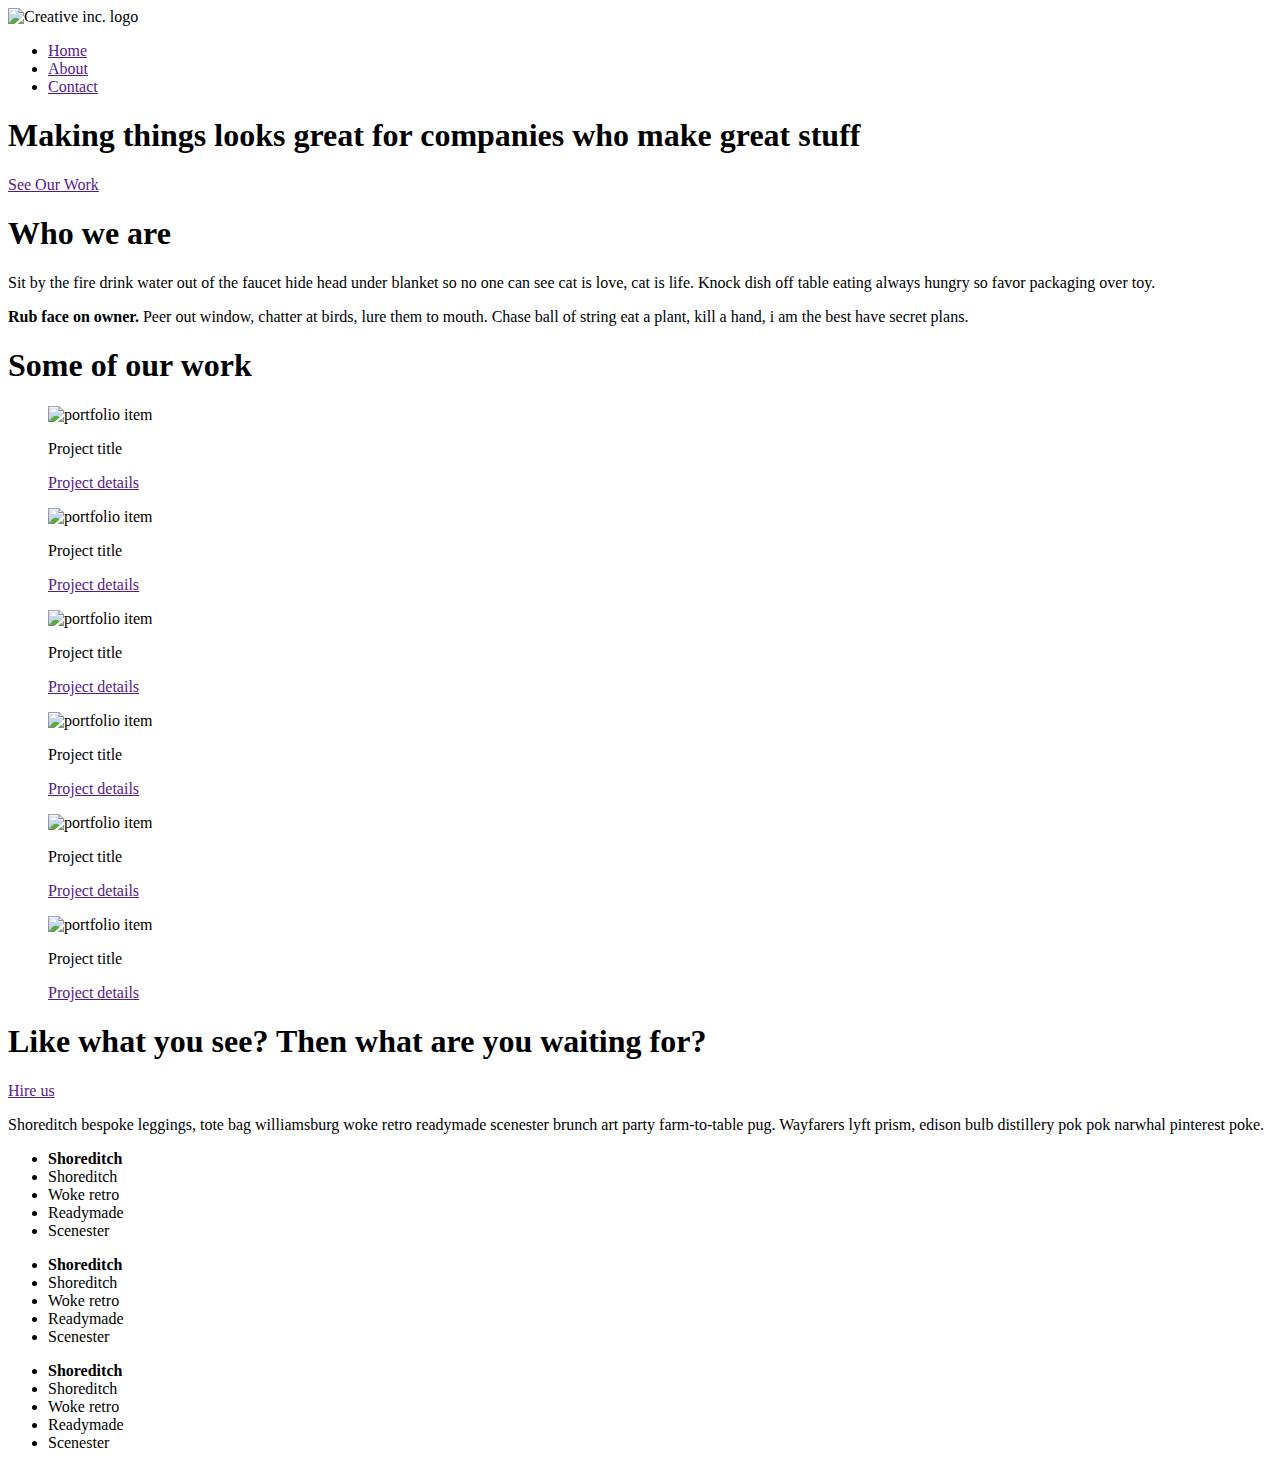
==== index.html @ 0e501d7c "master" ====
<!doctype html>
<html>
<head>
<meta charset="UTF-8">
<meta name="viewport" content="width=device-width, initial-scale=1">
<title>KarpatyWeekend.</title>
<link href="css/styles.css" rel="stylesheet" type="text/css">
</head>

<body>

<header>
	<img src="img/logo.png" alt="Creative inc. logo" class="logo">
	<nav>
		<ul>
			<li><a href="">Home</a></li>
			<li><a href="">About</a></li>
			<li><a href="">Contact</a></li>
		</ul>
	</nav>
</header>

<section class="home-hero parallax--bg">
	<div class="container">
		<h1 class="title parallax--box">Making things looks great <span>for companies who make great stuff</span>
		</h1>
		<a href="" class="button button-accent">See Our Work</a>
	</div>
</section>

<div class="container">
	<section class="home-about">

		<div class="home-about-textbox parallax--box">
			<h1>Who we are</h1>
			<p>Sit by the fire drink water out of the faucet hide head under blanket so no one can see cat is love, cat is life. Knock dish off table eating always hungry so favor packaging over toy. </p>
			<p><strong>Rub face on owner.</strong> Peer out window, chatter at birds, lure them to mouth. Chase ball of string eat a plant, kill a hand, i am the best have secret plans.</p>
		</div>

	</section>
</div>


<section class="portfolio">
	<h1>Some of our work</h1>

	<!-- portfolio item 01 -->
	<figure class="port-item">
		<img src="img/portfolio-01.jpg" alt="portfolio item">
		<figcaption class="port-desc">
			<p>Project title</p>
			<a href="" class="button button-accent button-small">Project details</a>
		</figcaption>
	</figure>

	<!-- portfolio item 02 -->
	<figure class="port-item">
		<img src="img/portfolio-02.jpg" alt="portfolio item">
		<figcaption class="port-desc">
			<p>Project title</p>
			<a href="" class="button button-accent button-small">Project details</a>
		</figcaption>
	</figure>

	<!-- portfolio item 03 -->
	<figure class="port-item">
		<img src="img/portfolio-03.jpg" alt="portfolio item">
		<figcaption class="port-desc">
			<p>Project title</p>
			<a href="" class="button button-accent button-small">Project details</a>
		</figcaption>
	</figure>

	<!-- portfolio item 04 -->
	<figure class="port-item">
		<img src="img/portfolio-04.jpg" alt="portfolio item">
		<figcaption class="port-desc">
			<p>Project title</p>
			<a href="" class="button button-accent button-small">Project details</a>
		</figcaption>
	</figure>

	<!-- portfolio item 05 -->
	<figure class="port-item">
		<img src="img/portfolio-05.jpg" alt="portfolio item">
		<figcaption class="port-desc">
			<p>Project title</p>
			<a href="" class="button button-accent button-small">Project details</a>
		</figcaption>
	</figure>

	<!-- portfolio item 06 -->
	<figure class="port-item">
		<img src="img/portfolio-06.jpg" alt="portfolio item">
		<figcaption class="port-desc">
			<p>Project title</p>
			<a href="" class="button button-accent button-small">Project details</a>
		</figcaption>
	</figure>

</section>

<section class="cta">
	<div class="container">
		<h1 class="title title-cta">Like what you see?
			 <span>Then what are you waiting for?</span>
		</h1>
		<a href="" class="button button-dark">Hire us</a>
	</div>
</section>

<footer>
	<div class="container">
		<div class="col-3">
			<p>Shoreditch bespoke leggings, tote bag williamsburg woke retro readymade scenester brunch art party farm-to-table pug. Wayfarers lyft prism, edison bulb distillery pok pok narwhal pinterest poke.</p>
		</div>

		<div class="col-1">
			<ul class="unstyled-list">
				<li><strong>Shoreditch</strong></li>
				<li>Shoreditch</li>
				<li>Woke retro </li>
				<li>Readymade </li>
				<li>Scenester </li>
			</ul>
		</div>

		<div class="col-1">
			<ul class="unstyled-list">
				<li><strong>Shoreditch</strong></li>
				<li>Shoreditch</li>
				<li>Woke retro </li>
				<li>Readymade </li>
				<li>Scenester </li>
			</ul>
		</div>

		<div class="col-1">
			<ul class="unstyled-list">
				<li><strong>Shoreditch</strong></li>
				<li>Shoreditch</li>
				<li>Woke retro </li>
				<li>Readymade </li>
				<li>Scenester </li>
			</ul>
		</div>
	</div>
</footer>


<script
  src="https://code.jquery.com/jquery-2.2.4.min.js"
  integrity="sha256-BbhdlvQf/xTY9gja0Dq3HiwQF8LaCRTXxZKRutelT44="
  crossorigin="anonymous"></script>

		<script src="js/parallax.js"></script>
</body>
</html>
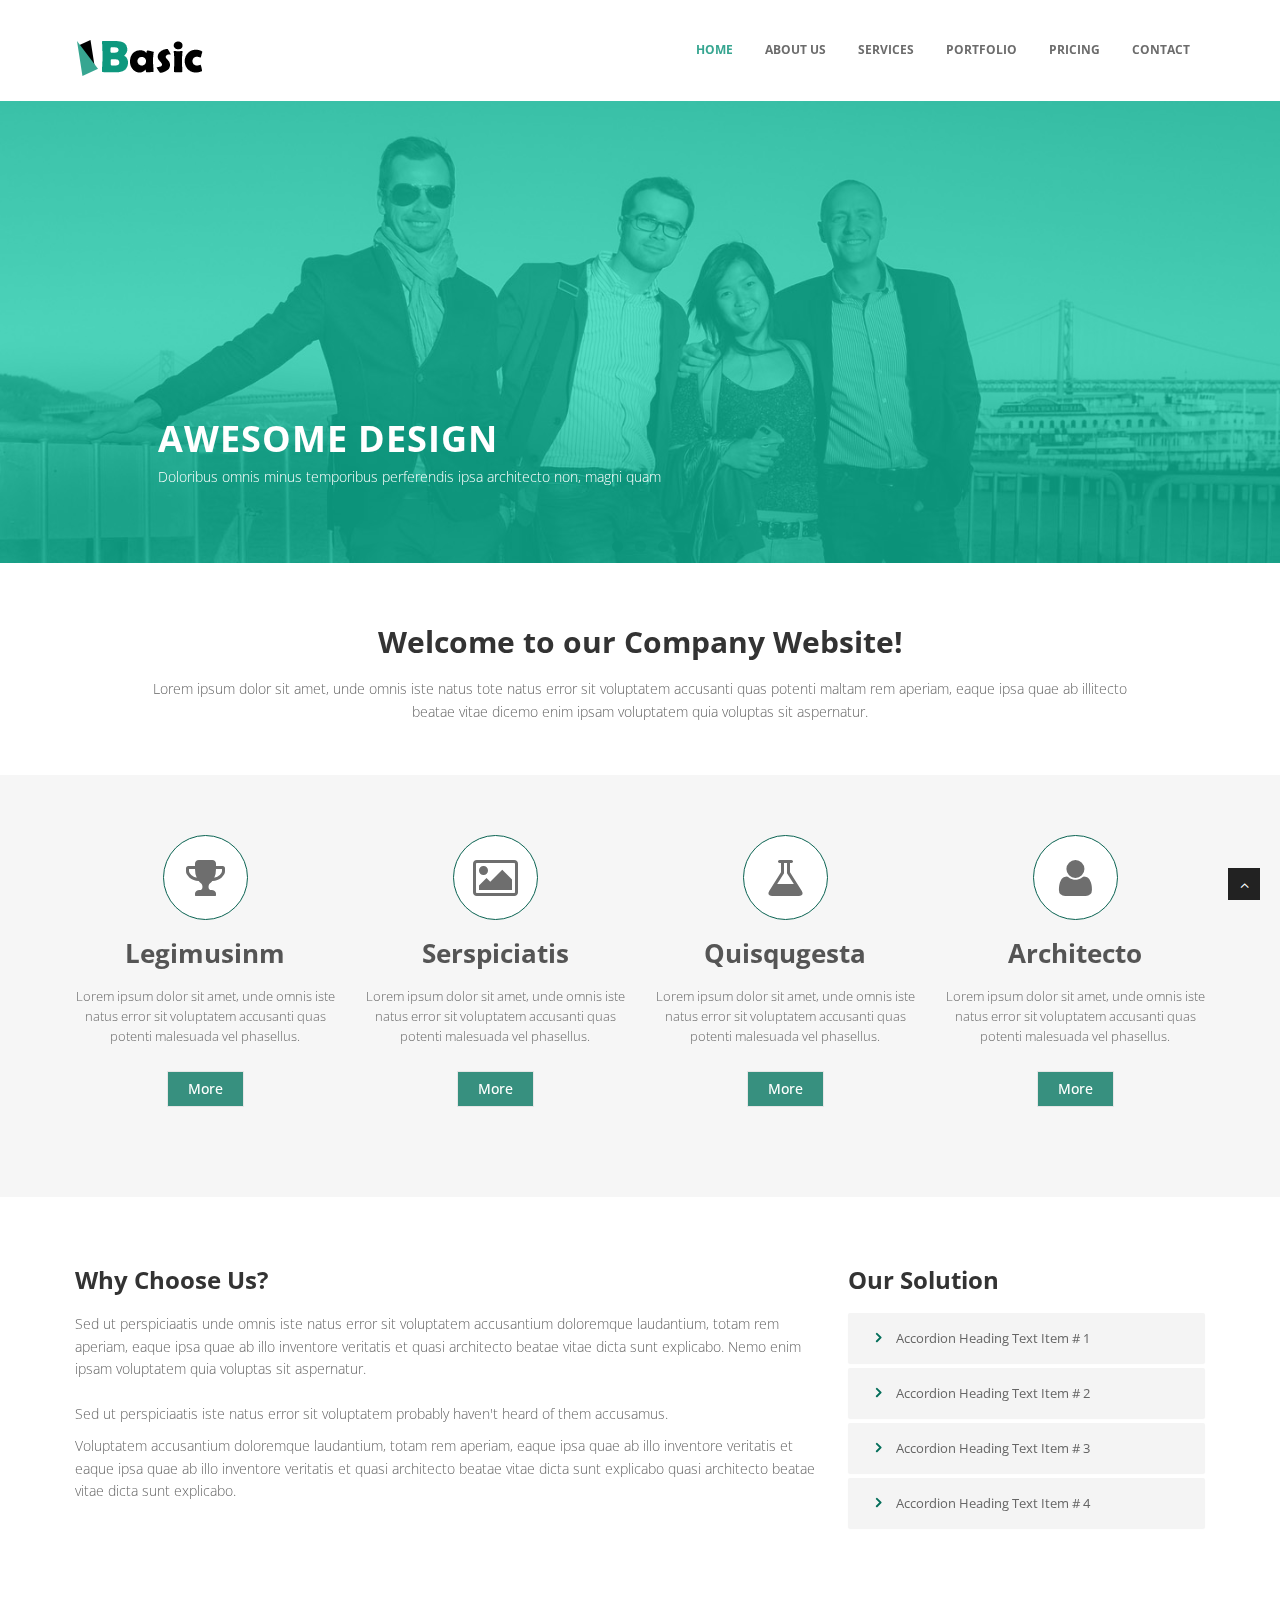
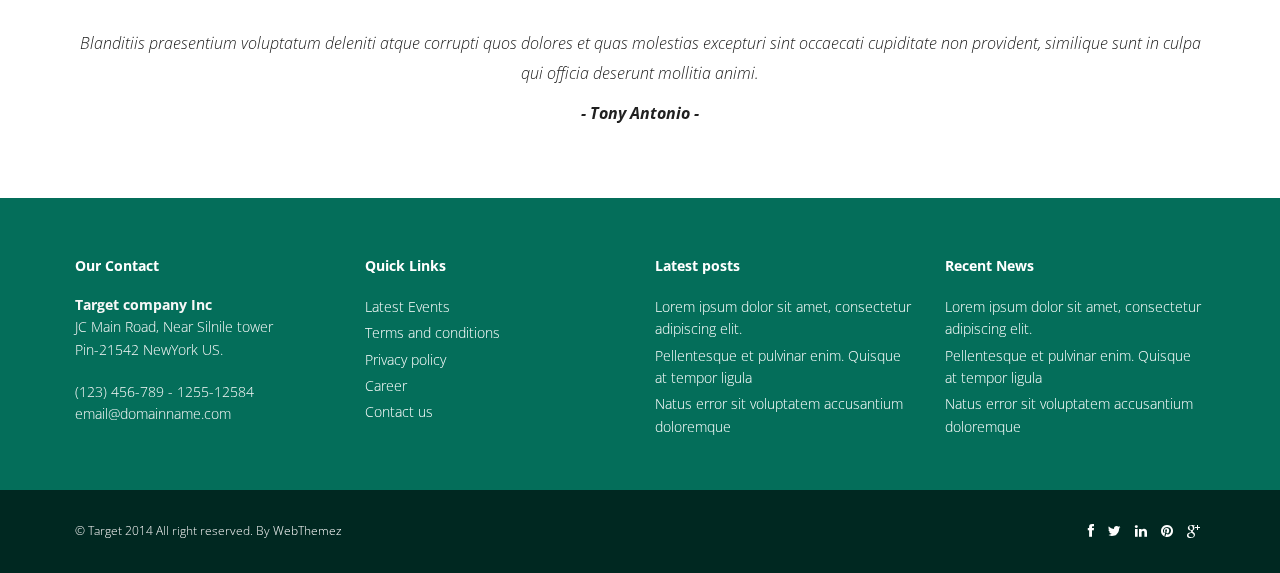
==== commit cda4deb2: "new site" ====
--- a/index.html
+++ b/index.html
@@ -1,158 +1,339 @@
-<!doctype html>
-<html>
+<!DOCTYPE html>
+<html lang="en">
 <head>
-<meta charset="UTF-8">
-<meta name="viewport" content="width=device-width, initial-scale=1">
-<title>KarpatyWeekend.</title>
-<link href="css/styles.css" rel="stylesheet" type="text/css">
+<meta charset="utf-8">
+<title>Free Bootstrap Template | webthemez</title>
+<meta name="viewport" content="width=device-width, initial-scale=1.0" />
+<meta name="description" content="" />
+<meta name="author" content="http://webthemez.com" />
+<!-- css -->
+<link href="css/bootstrap.min.css" rel="stylesheet" />
+<link href="css/fancybox/jquery.fancybox.css" rel="stylesheet">
+<link href="css/jcarousel.css" rel="stylesheet" />
+<link href="css/flexslider.css" rel="stylesheet" />
+<link href="js/owl-carousel/owl.carousel.css" rel="stylesheet">
+<link href="css/style.css" rel="stylesheet" />
+ 
+<!-- HTML5 shim, for IE6-8 support of HTML5 elements -->
+<!--[if lt IE 9]>
+      <script src="http://html5shim.googlecode.com/svn/trunk/html5.js"></script>
+    <![endif]-->
+
 </head>
-
 <body>
-
-<header>
-	<img src="img/logo.png" alt="Creative inc. logo" class="logo">
-	<nav>
-		<ul>
-			<li><a href="">Home</a></li>
-			<li><a href="">About</a></li>
-			<li><a href="">Contact</a></li>
-		</ul>
-	</nav>
-</header>
-
-<section class="home-hero parallax--bg">
+<div id="wrapper">
+	<!-- start header -->
+	<header>
+        <div class="navbar navbar-default navbar-static-top">
+            <div class="container">
+                <div class="navbar-header">
+                    <button type="button" class="navbar-toggle" data-toggle="collapse" data-target=".navbar-collapse">
+                        <span class="icon-bar"></span>
+                        <span class="icon-bar"></span>
+                        <span class="icon-bar"></span>
+                    </button>
+                    <a class="navbar-brand" href="index.html"><img src="img/logo.png" alt="logo"/></a>
+                </div>
+                <div class="navbar-collapse collapse ">
+                    <ul class="nav navbar-nav">
+                        <li class="active"><a href="index.html">Home</a></li> 
+						<li><a href="about.html">About Us</a></li>
+						<li><a href="services.html">Services</a></li>
+                        <li><a href="portfolio.html">Portfolio</a></li>
+                        <li><a href="pricing.html">Pricing</a></li>
+                        <li><a href="contact.html">Contact</a></li>
+                    </ul>
+                </div>
+            </div>
+        </div>
+	</header>
+	<!-- end header -->
+	<section id="featured">
+	 
+	<!-- Slider -->
+        <div id="main-slider" class="flexslider">
+            <ul class="slides">
+              <li>
+                <img src="img/slides/1.jpg" alt="" />
+                <div class="flex-caption">
+                    <h3>Awesome Design</h3> 
+					<p>Doloribus omnis minus temporibus perferendis ipsa architecto non, magni quam</p>  
+                </div>
+              </li>
+              <li>
+                <img src="img/slides/2.jpg" alt="" />
+                <div class="flex-caption">
+                    <h3>Fully Responsive</h3> 
+					<p>Lorem ipsum dolor sit amet, consectetur adipisicing elitincidunt eius magni provident.</p> 
+                </div>
+              </li>
+              <li>
+                <img src="img/slides/3.jpg" alt="" />
+                <div class="flex-caption">
+                    <h3>Multi-purpose Theme</h3> 
+					<p>Lorem ipsum dolor sit amet, consectetur adipiscing elit donec mer lacinia.</p>  
+                </div>
+              </li>
+            </ul>
+        </div>
+	<!-- end slider -->
+ 
+	</section>
+	<div class="content_white">
+  <h2>Welcome to our Company Website!</h2>
+  <p>Lorem ipsum dolor sit amet, unde omnis iste natus tote natus error sit voluptatem accusanti quas potenti maltam rem aperiam, eaque ipsa quae ab illitecto <br/>beatae vitae dicemo enim ipsam voluptatem quia voluptas sit aspernatur.</p>
+</div>
+<div class="featured_content">
+  <div class="container">
+    <div class="row text-center">
+      <div class="col-md-3 feature_grid1"> <i class="fa fa-trophy fa-3x"></i>
+        <h3><a href="#">Legimusinm</a></h3>
+        <p>Lorem ipsum dolor sit amet, unde omnis iste natus error sit voluptatem accusanti quas potenti malesuada vel phasellus.</p>
+        <a href="#" class="feature_btn">More</a> </div>
+      <div class="col-md-3 feature_grid1"> <i class="fa fa-picture-o fa-3x"></i>
+        <h3><a href="#">Serspiciatis</a></h3>
+        <p>Lorem ipsum dolor sit amet, unde omnis iste natus error sit voluptatem accusanti quas potenti malesuada vel phasellus.</p>
+        <a href="#" class="feature_btn">More</a> </div>
+      <div class="col-md-3 feature_grid1"> <i class="fa fa-flask fa-3x"></i>
+        <h3><a href="#">Quisqugesta</a></h3>
+        <p>Lorem ipsum dolor sit amet, unde omnis iste natus error sit voluptatem accusanti quas potenti malesuada vel phasellus.</p>
+        <a href="#" class="feature_btn">More</a> </div>
+      <div class="col-md-3 feature_grid1"> <i class="fa fa-user fa-3x"></i>
+        <h3><a href="#">Architecto</a></h3>
+        <p>Lorem ipsum dolor sit amet, unde omnis iste natus error sit voluptatem accusanti quas potenti malesuada vel phasellus.</p>
+        <a href="#" class="feature_btn">More</a> </div>
+    </div>
+  </div>
+</div>
+ 
+	<section id="content">
+	
+	
 	<div class="container">
-		<h1 class="title parallax--box">Making things looks great <span>for companies who make great stuff</span>
-		</h1>
-		<a href="" class="button button-accent">See Our Work</a>
+		
+	     <div class="row">
+							<div class="col-md-8">
+								<!-- Heading and para -->
+								<div class="block-heading-two">
+									<h3><span>Why Choose Us?</span></h3>
+								</div>
+								<p>Sed ut perspiciaatis unde omnis iste natus error sit voluptatem accusantium doloremque laudantium, totam rem aperiam, eaque ipsa quae ab illo inventore veritatis et quasi architecto beatae vitae dicta sunt explicabo. Nemo enim ipsam voluptatem quia voluptas sit aspernatur. <br><br>Sed ut perspiciaatis iste natus error sit voluptatem probably haven't heard of them accusamus.</p>
+								<p>Voluptatem accusantium doloremque laudantium, totam rem aperiam, eaque ipsa quae ab illo inventore veritatis et eaque ipsa quae ab illo inventore veritatis et quasi architecto beatae vitae dicta sunt explicabo quasi architecto beatae vitae dicta sunt explicabo.</p>
+							</div>
+							<div class="col-md-4">
+								<div class="block-heading-two">
+									<h3><span>Our Solution</span></h3>
+								</div>		
+								<!-- Accordion starts -->
+								<div class="panel-group" id="accordion-alt3">
+								 <!-- Panel. Use "panel-XXX" class for different colors. Replace "XXX" with color. -->
+								  <div class="panel">	
+									<!-- Panel heading -->
+									 <div class="panel-heading">
+										<h4 class="panel-title">
+										  <a data-toggle="collapse" data-parent="#accordion-alt3" href="#collapseOne-alt3">
+											<i class="fa fa-angle-right"></i> Accordion Heading Text Item # 1
+										  </a>
+										</h4>
+									 </div>
+									 <div id="collapseOne-alt3" class="panel-collapse collapse">
+										<!-- Panel body -->
+										<div class="panel-body">
+										  Sed ut perspiciaatis unde omnis iste natus error sit voluptatem accusantium doloremque laudantium, totam rem aperiam, eaque ipsa quae ab illo inventore veritatis et quasi architecto beatae vitae dicta sunt explicabo. Nemo enim ipsam voluptatem quia voluptas
+										</div>
+									 </div>
+								  </div>
+								  <div class="panel">
+									 <div class="panel-heading">
+										<h4 class="panel-title">
+										  <a data-toggle="collapse" data-parent="#accordion-alt3" href="#collapseTwo-alt3">
+											<i class="fa fa-angle-right"></i> Accordion Heading Text Item # 2
+										  </a>
+										</h4>
+									 </div>
+									 <div id="collapseTwo-alt3" class="panel-collapse collapse">
+										<div class="panel-body">
+										  Sed ut perspiciaatis unde omnis iste natus error sit voluptatem accusantium doloremque laudantium, totam rem aperiam, eaque ipsa quae ab illo inventore veritatis et quasi architecto beatae vitae dicta sunt explicabo. Nemo enim ipsam voluptatem quia voluptas
+										</div>
+									 </div>
+								  </div>
+								  <div class="panel">
+									 <div class="panel-heading">
+										<h4 class="panel-title">
+										  <a data-toggle="collapse" data-parent="#accordion-alt3" href="#collapseThree-alt3">
+											<i class="fa fa-angle-right"></i> Accordion Heading Text Item # 3
+										  </a>
+										</h4>
+									 </div>
+									 <div id="collapseThree-alt3" class="panel-collapse collapse">
+										<div class="panel-body">
+										  Sed ut perspiciaatis unde omnis iste natus error sit voluptatem accusantium doloremque laudantium, totam rem aperiam, eaque ipsa quae ab illo inventore veritatis et quasi architecto beatae vitae dicta sunt explicabo. Nemo enim ipsam voluptatem quia voluptas
+										</div>
+									 </div>
+								  </div>
+								  <div class="panel">
+									 <div class="panel-heading">
+										<h4 class="panel-title">
+										  <a data-toggle="collapse" data-parent="#accordion-alt3" href="#collapseFour-alt3">
+											<i class="fa fa-angle-right"></i> Accordion Heading Text Item # 4
+										  </a>
+										</h4>
+									 </div>
+									 <div id="collapseFour-alt3" class="panel-collapse collapse">
+										<div class="panel-body">
+										  Sed ut perspiciaatis unde omnis iste natus error sit voluptatem accusantium doloremque laudantium, totam rem aperiam, eaque ipsa quae ab illo inventore veritatis et quasi architecto beatae vitae dicta sunt explicabo. Nemo enim ipsam voluptatem quia voluptas
+										</div>
+									 </div>
+								  </div>
+								</div>
+								<!-- Accordion ends -->
+								
+							</div>
+							
+					
+							
+						</div>
+	
+	
 	</div>
-</section>
-
-<div class="container">
-	<section class="home-about">
-
-		<div class="home-about-textbox parallax--box">
-			<h1>Who we are</h1>
-			<p>Sit by the fire drink water out of the faucet hide head under blanket so no one can see cat is love, cat is life. Knock dish off table eating always hungry so favor packaging over toy. </p>
-			<p><strong>Rub face on owner.</strong> Peer out window, chatter at birds, lure them to mouth. Chase ball of string eat a plant, kill a hand, i am the best have secret plans.</p>
-		</div>
-
+	
 	</section>
+	<div class="testimonial-area">
+    <div class="testimonial-solid">
+        <div class="container"> 
+            <div id="carousel-example-generic" class="carousel slide" data-ride="carousel">
+                <ol class="carousel-indicators">
+                    <li data-target="#carousel-example-generic" data-slide-to="0" class="">
+                        <a href="#"></a>
+                    </li>
+                    <li data-target="#carousel-example-generic" data-slide-to="1" class="">
+                        <a href="#"></a>
+                    </li>
+                    <li data-target="#carousel-example-generic" data-slide-to="2" class="active">
+                        <a href="#"></a>
+                    </li>
+                    <li data-target="#carousel-example-generic" data-slide-to="3" class="">
+                        <a href="#"></a>
+                    </li>
+                </ol>
+                <div class="carousel-inner">
+                    <div class="item">
+                        <p>Blanditiis praesentium voluptatum deleniti atque corrupti quos dolores et quas molestias excepturi sint occaecati cupiditate non provident, similique sunt in culpa qui officia deserunt mollitia animi.</p>
+                        <p>
+                            <b>- Mark John -</b>
+                        </p>
+                    </div>
+                    <div class="item">
+                        <p>Blanditiis praesentium voluptatum deleniti atque corrupti quos dolores et quas molestias excepturi sint occaecati cupiditate non provident, similique sunt in culpa qui officia deserunt mollitia animi.</p>
+                        <p>
+                            <b>- Jaison Warner -</b>
+                        </p>
+                    </div>
+                    <div class="item active">
+                        <p>Blanditiis praesentium voluptatum deleniti atque corrupti quos dolores et quas molestias excepturi sint occaecati cupiditate non provident, similique sunt in culpa qui officia deserunt mollitia animi.</p>
+                        <p>
+                            <b>- Tony Antonio -</b>
+                        </p>
+                    </div>
+                    <div class="item">
+                        <p>Blanditiis praesentium voluptatum deleniti atque corrupti quos dolores et quas molestias excepturi sint occaecati cupiditate non provident, similique sunt in culpa qui officia deserunt mollitia animi.</p>
+                        <p>
+                            <b>- Leena Doe -</b>
+                        </p>
+                    </div>
+                </div>
+            </div>
+        </div>
+    </div>
 </div>
-
-
-<section class="portfolio">
-	<h1>Some of our work</h1>
-
-	<!-- portfolio item 01 -->
-	<figure class="port-item">
-		<img src="img/portfolio-01.jpg" alt="portfolio item">
-		<figcaption class="port-desc">
-			<p>Project title</p>
-			<a href="" class="button button-accent button-small">Project details</a>
-		</figcaption>
-	</figure>
-
-	<!-- portfolio item 02 -->
-	<figure class="port-item">
-		<img src="img/portfolio-02.jpg" alt="portfolio item">
-		<figcaption class="port-desc">
-			<p>Project title</p>
-			<a href="" class="button button-accent button-small">Project details</a>
-		</figcaption>
-	</figure>
-
-	<!-- portfolio item 03 -->
-	<figure class="port-item">
-		<img src="img/portfolio-03.jpg" alt="portfolio item">
-		<figcaption class="port-desc">
-			<p>Project title</p>
-			<a href="" class="button button-accent button-small">Project details</a>
-		</figcaption>
-	</figure>
-
-	<!-- portfolio item 04 -->
-	<figure class="port-item">
-		<img src="img/portfolio-04.jpg" alt="portfolio item">
-		<figcaption class="port-desc">
-			<p>Project title</p>
-			<a href="" class="button button-accent button-small">Project details</a>
-		</figcaption>
-	</figure>
-
-	<!-- portfolio item 05 -->
-	<figure class="port-item">
-		<img src="img/portfolio-05.jpg" alt="portfolio item">
-		<figcaption class="port-desc">
-			<p>Project title</p>
-			<a href="" class="button button-accent button-small">Project details</a>
-		</figcaption>
-	</figure>
-
-	<!-- portfolio item 06 -->
-	<figure class="port-item">
-		<img src="img/portfolio-06.jpg" alt="portfolio item">
-		<figcaption class="port-desc">
-			<p>Project title</p>
-			<a href="" class="button button-accent button-small">Project details</a>
-		</figcaption>
-	</figure>
-
-</section>
-
-<section class="cta">
+	<footer>
 	<div class="container">
-		<h1 class="title title-cta">Like what you see?
-			 <span>Then what are you waiting for?</span>
-		</h1>
-		<a href="" class="button button-dark">Hire us</a>
-	</div>
-</section>
-
-<footer>
-	<div class="container">
-		<div class="col-3">
-			<p>Shoreditch bespoke leggings, tote bag williamsburg woke retro readymade scenester brunch art party farm-to-table pug. Wayfarers lyft prism, edison bulb distillery pok pok narwhal pinterest poke.</p>
-		</div>
-
-		<div class="col-1">
-			<ul class="unstyled-list">
-				<li><strong>Shoreditch</strong></li>
-				<li>Shoreditch</li>
-				<li>Woke retro </li>
-				<li>Readymade </li>
-				<li>Scenester </li>
-			</ul>
-		</div>
-
-		<div class="col-1">
-			<ul class="unstyled-list">
-				<li><strong>Shoreditch</strong></li>
-				<li>Shoreditch</li>
-				<li>Woke retro </li>
-				<li>Readymade </li>
-				<li>Scenester </li>
-			</ul>
-		</div>
-
-		<div class="col-1">
-			<ul class="unstyled-list">
-				<li><strong>Shoreditch</strong></li>
-				<li>Shoreditch</li>
-				<li>Woke retro </li>
-				<li>Readymade </li>
-				<li>Scenester </li>
-			</ul>
+		<div class="row">
+			<div class="col-lg-3">
+				<div class="widget">
+					<h5 class="widgetheading">Our Contact</h5>
+					<address>
+					<strong>Target company Inc</strong><br>
+					JC Main Road, Near Silnile tower<br>
+					 Pin-21542 NewYork US.</address>
+					<p>
+						<i class="icon-phone"></i> (123) 456-789 - 1255-12584 <br>
+						<i class="icon-envelope-alt"></i> email@domainname.com
+					</p>
+				</div>
+			</div>
+			<div class="col-lg-3">
+				<div class="widget">
+					<h5 class="widgetheading">Quick Links</h5>
+					<ul class="link-list">
+						<li><a href="#">Latest Events</a></li>
+						<li><a href="#">Terms and conditions</a></li>
+						<li><a href="#">Privacy policy</a></li>
+						<li><a href="#">Career</a></li>
+						<li><a href="#">Contact us</a></li>
+					</ul>
+				</div>
+			</div>
+			<div class="col-lg-3">
+				<div class="widget">
+					<h5 class="widgetheading">Latest posts</h5>
+					<ul class="link-list">
+						<li><a href="#">Lorem ipsum dolor sit amet, consectetur adipiscing elit.</a></li>
+						<li><a href="#">Pellentesque et pulvinar enim. Quisque at tempor ligula</a></li>
+						<li><a href="#">Natus error sit voluptatem accusantium doloremque</a></li>
+					</ul>
+				</div>
+			</div>
+			<div class="col-lg-3">
+				<div class="widget">
+					<h5 class="widgetheading">Recent News</h5>
+					<ul class="link-list">
+						<li><a href="#">Lorem ipsum dolor sit amet, consectetur adipiscing elit.</a></li>
+						<li><a href="#">Pellentesque et pulvinar enim. Quisque at tempor ligula</a></li>
+						<li><a href="#">Natus error sit voluptatem accusantium doloremque</a></li>
+					</ul>
+				</div>
+			</div>
 		</div>
 	</div>
-</footer>
-
-
-<script
-  src="https://code.jquery.com/jquery-2.2.4.min.js"
-  integrity="sha256-BbhdlvQf/xTY9gja0Dq3HiwQF8LaCRTXxZKRutelT44="
-  crossorigin="anonymous"></script>
-
-		<script src="js/parallax.js"></script>
+	<div id="sub-footer">
+		<div class="container">
+			<div class="row">
+				<div class="col-lg-6">
+					<div class="copyright">
+						<p>
+							<span>&copy; Target 2014 All right reserved. By </span><a href="http://webthemez.com" target="_blank">WebThemez</a>
+						</p>
+					</div>
+				</div>
+				<div class="col-lg-6">
+					<ul class="social-network">
+						<li><a href="#" data-placement="top" title="Facebook"><i class="fa fa-facebook"></i></a></li>
+						<li><a href="#" data-placement="top" title="Twitter"><i class="fa fa-twitter"></i></a></li>
+						<li><a href="#" data-placement="top" title="Linkedin"><i class="fa fa-linkedin"></i></a></li>
+						<li><a href="#" data-placement="top" title="Pinterest"><i class="fa fa-pinterest"></i></a></li>
+						<li><a href="#" data-placement="top" title="Google plus"><i class="fa fa-google-plus"></i></a></li>
+					</ul>
+				</div>
+			</div>
+		</div>
+	</div>
+	</footer>
+</div>
+<a href="#" class="scrollup"><i class="fa fa-angle-up active"></i></a>
+<!-- javascript
+    ================================================== -->
+<!-- Placed at the end of the document so the pages load faster -->
+<script src="js/jquery.js"></script>
+<script src="js/jquery.easing.1.3.js"></script>
+<script src="js/bootstrap.min.js"></script>
+<script src="js/jquery.fancybox.pack.js"></script>
+<script src="js/jquery.fancybox-media.js"></script> 
+<script src="js/portfolio/jquery.quicksand.js"></script>
+<script src="js/portfolio/setting.js"></script>
+<script src="js/jquery.flexslider.js"></script>
+<script src="js/animate.js"></script>
+<script src="js/custom.js"></script>
+<script src="js/owl-carousel/owl.carousel.js"></script>
 </body>
-</html>
+</html>--- a/css/style.css
+++ b/css/style.css
@@ -0,0 +1,1691 @@
+/*
+Author URI: http://webthemez.com/
+Note: 
+Licence under Creative Commons Attribution 3.0 
+Donate to remove the back-link (webthemez.com) in this web template 
+-------------------------------------------------------*/
+
+@import url('http://fonts.googleapis.com/css?family=Noto+Serif:400,400italic,700|Open+Sans:400,600,700'); 
+@import url('font-awesome.css');  
+@import url('animate.css');
+
+body {
+	font-family:'Open Sans', Arial, sans-serif;
+	font-size:14px;
+	font-weight:300;
+	line-height:1.6em;
+	color:#656565;
+}
+
+a:active {
+	outline:0;
+}
+
+.clear {
+	clear:both;
+}
+
+h1,h2, h3, h4, h5, h6 {
+	font-family:'Open Sans', Arial, sans-serif;
+	font-weight:700;
+	line-height:1.1em;
+	color:#333;
+	margin-bottom: 20px;
+}
+ 
+.container {
+	padding:0 20px 0 20px;
+	position:relative;
+}
+
+#wrapper{
+	width:100%;
+	margin:0;	
+	padding:0;
+}
+
+.row,.row-fluid {
+	margin-bottom:30px;
+}
+
+.row .row,.row-fluid .row-fluid{
+	margin-bottom:30px;
+}
+
+.row.nomargin,.row-fluid.nomargin {
+	margin-bottom:0;
+}
+
+img.img-polaroid {
+	margin:0 0 20px 0;
+}
+.img-box {
+	max-width:100%;
+}
+/*  Header
+==================================== */
+ 
+header .navbar {
+    margin-bottom: 0;
+}
+
+.navbar-default {
+    border: none;
+}
+
+.navbar-brand {
+    color: #222;
+	text-transform: uppercase;
+    font-size: 24px;
+    font-weight: 700;
+    line-height: 1em;
+	letter-spacing: -1px;
+    margin-top: 20px;
+    padding: 0 0 0 15px;
+}
+.navbar-default .navbar-brand{
+color: #2FADDE;
+}
+
+header .navbar-collapse  ul.navbar-nav {
+    float: right;
+    margin-right: 0;
+}
+
+header .navbar-default{
+    background-color: #FFFFFF; 
+}
+
+header .nav li a:hover,
+header .nav li a:focus,
+header .nav li.active a,
+header .nav li.active a:hover,
+header .nav li a.dropdown-toggle:hover,
+header .nav li a.dropdown-toggle:focus,
+header .nav li.active ul.dropdown-menu li a:hover,
+header .nav li.active ul.dropdown-menu li.active a{
+    -webkit-transition: all .3s ease;
+    -moz-transition: all .3s ease;
+    -ms-transition: all .3s ease;
+    -o-transition: all .3s ease;
+    transition: all .3s ease;
+}
+
+
+header .navbar-default .navbar-nav > .open > a,
+header .navbar-default .navbar-nav > .open > a:hover,
+header .navbar-default .navbar-nav > .open > a:focus {
+    -webkit-transition: all .3s ease;
+    -moz-transition: all .3s ease;
+    -ms-transition: all .3s ease;
+    -o-transition: all .3s ease;
+    transition: all .3s ease;
+}
+
+
+header .navbar {
+    min-height: 70px; 
+	padding:18px 0;
+}
+
+header .navbar-nav > li  {
+    padding-bottom: 12px;
+    padding-top: 12px;
+}
+
+header  .navbar-nav > li > a {
+    padding-bottom: 6px;
+    padding-top: 5px;
+    margin-left: 2px;
+    line-height: 30px;
+	font-weight: 700;
+    -webkit-transition: all .3s ease;
+    -moz-transition: all .3s ease;
+    -ms-transition: all .3s ease;
+    -o-transition: all .3s ease;
+    transition: all .3s ease;
+}
+
+
+.dropdown-menu li a:hover {
+    color: #fff !important;
+}
+
+header .nav .caret {
+    border-bottom-color: #f5f5f5;
+    border-top-color: #f5f5f5;
+}
+.navbar-default .navbar-nav > .active > a,
+.navbar-default .navbar-nav > .active > a:hover,
+.navbar-default .navbar-nav > .active > a:focus {
+  background-color: #fff;
+}
+.navbar-default .navbar-nav > .open > a,
+.navbar-default .navbar-nav > .open > a:hover,
+.navbar-default .navbar-nav > .open > a:focus {
+  background-color:  #fff;
+}	
+	
+
+.dropdown-menu  {
+    box-shadow: none;
+    border-radius: 0;
+	border: none;
+}
+
+.dropdown-menu li:last-child  {
+	padding-bottom: 0 !important;
+	margin-bottom: 0;
+}
+
+header .nav li .dropdown-menu  {
+   padding: 0;
+}
+
+header .nav li .dropdown-menu li a {
+   line-height: 28px;
+   padding: 3px 12px;
+}
+
+/* --- menu --- */
+
+header .navigation {
+	float:right;
+}
+
+header ul.nav li {
+	border:none;
+	margin:0;
+}
+
+header ul.nav li a {	
+	font-size:12px;
+	border:none;
+	font-weight:700;
+	text-transform:uppercase;
+}
+
+header ul.nav li ul li a {	
+	font-size:12px;
+	border:none;
+	font-weight:300;
+	text-transform:uppercase;
+}
+
+
+.navbar .nav > li > a {
+  color: #6C6C6C;
+  text-shadow: none;
+  /* border: 1px solid rgba(255, 255, 255, 0) !important; */
+}
+
+.navbar .nav a:hover {
+	background:none;
+}
+
+.navbar .nav > .active > a,.navbar .nav > .active > a:hover {
+	background:none;
+	font-weight:700;
+}
+
+.navbar .nav > .active > a:active,.navbar .nav > .active > a:focus {
+	background:none;
+	outline:0;
+	font-weight:700;
+}
+
+.navbar .nav li .dropdown-menu {
+	z-index:2000;
+}
+
+header ul.nav li ul {
+	margin-top:1px;
+}
+header ul.nav li ul li ul {
+	margin:1px 0 0 1px;
+}
+.dropdown-menu .dropdown i {
+	position:absolute;
+	right:0;
+	margin-top:3px;
+	padding-left:20px;
+}
+
+.navbar .nav > li > .dropdown-menu:before {
+  display: inline-block;
+  border-right: none;
+  border-bottom: none;
+  border-left: none;
+  border-bottom-color: none;
+  content:none;
+}
+.navbar-default .navbar-nav>.active>a, .navbar-default .navbar-nav>.active>a:hover, .navbar-default .navbar-nav>.active>a:focus {
+color: #37A691;  
+/* background: #52C2AD; */
+/* border: 1px solid #3AA994 !important; */
+}
+
+
+ul.nav li.dropdown a {
+	z-index:1000;
+	display:block;
+}
+
+ select.selectmenu {
+	display:none;
+}
+.pageTitle{
+color: #fff;
+margin: 30px 0 3px;
+display: inline-block;
+}
+ 
+#featured{
+	width: 100%;
+	background:#000;
+	position:relative;
+	margin:0;
+	padding:0;
+}
+
+/*  Sliders
+==================================== */
+/* --- flexslider --- */
+
+#featured .flexslider {
+	padding:0;  
+	background: #10264d; 
+	position: relative; 
+	/* zoom: 52; */
+}
+#featured .flexslider:after {
+content:'';
+background: rgba(17, 218, 180, 0.67);
+position:absolute;
+top:0px;
+z-index:6;
+width:100%;
+height:100%;
+}
+.flex-direction-nav .flex-prev{
+left:0px; 
+}
+.flex-direction-nav .flex-next{ 
+right:0px;
+}
+.flex-caption {zoom: 1;
+bottom: 35px; background-color: transparent; color: #fff; margin: 0; padding: 25px 25px 25px 30px; position: absolute; left: 10%; right:0px; }
+.flex-caption h3 {color: #FFFFFF; letter-spacing: 1px; margin-bottom: 8px; text-transform: uppercase;font-size: 36px;}
+.flex-caption p {margin: 0 0 15px;}
+.skill-home{
+margin-bottom:50px;
+}
+.c1{
+border: #ed5441 1px solid;
+background:#ed5441;
+}
+.c2{
+border: #24c4db 1px solid;
+background:#24c4db;
+}
+.c3{
+border: #2FADDE 1px solid;
+background:#2FADDE;
+}
+.c4{
+border: #609cec 1px solid;
+background:#609cec;
+}
+.skill-home .icons {
+padding: 30px 0 0 0;
+width: 100px;
+height: 100px;
+color: #fff;
+font-size: 42px;
+font-size: 42px; 
+text-align: center;
+-ms-border-radius: 50%;
+-moz-border-radius: 50%;
+-webkit-border-radius: 50%;
+border-radius: 50%;
+display: inline-table;
+}
+.skill-home h2 {
+padding-top: 20px;
+font-size: 36px;
+font-weight: 700;
+} 
+.testimonial-solid {
+padding: 50px 0 60px 0;
+margin: 0 0 0 0;
+/* background:#2FADDE; */
+text-align: center;
+}
+.testi-icon-area {
+text-align: center;
+position: absolute;
+top: -84px;
+margin: 0 auto; 
+width: 100%;
+}
+.testi-icon-area .quote {
+padding: 15px 0 0 0;
+margin: 0 0 0 0;
+background: #ffffff;
+text-align: center;
+color: #2FADDE;
+display: inline-table;
+width: 70px;
+height: 70px;
+-ms-border-radius: 50%;
+-moz-border-radius: 50%;
+-webkit-border-radius: 50%;
+border-radius: 50%;
+font-size: 42px; 
+border: 1px solid #2FADDE;
+}
+
+.testi-icon-area .carousel-inner { 
+margin: 20px 0;
+}
+.carousel-indicators {
+bottom: -30px;
+}
+/* Testimonial
+----------------------------------*/
+.testimonial-area {
+padding: 0 0 0 0;
+margin:0;
+background: url(../img/low-poly01.jpg) fixed center center;
+background-size: cover;
+-webkit-background-size: cover;
+-moz-background-size: cover;
+-ms-background-size: cover;
+}
+.testimonial-solid p {
+color: #202020;
+font-size: 16px;
+line-height: 30px;
+font-style: italic;
+} 
+section.callaction {
+	background:#fff;
+	padding:50px 0 0 0;
+}
+
+
+
+/* Content
+==================================== */
+
+#content {
+	position:relative;
+	background:#fff;
+	padding:50px 0 0px 0;
+}
+
+#content img {
+	max-width:100%;
+	height:auto;
+}
+ 
+.cta-text {
+	text-align: center;
+	margin-top:10px;
+}
+
+
+.big-cta .cta {
+	margin-top:10px;
+}
+ 
+.box {
+	width: 100%;
+}
+.box-gray  {
+	background: #f8f8f8;
+	padding: 20px 20px 30px;
+}
+.box-gray  h4,.box-gray  i {
+	margin-bottom: 20px;
+}
+.box-bottom {
+	padding: 20px 0;
+	text-align: center;
+}
+.box-bottom a {
+	color: #fff;
+	font-weight: 700;
+}
+.box-bottom a:hover {
+	color: #eee;
+	text-decoration: none;
+}
+
+
+/* Bottom
+==================================== */
+
+#bottom {
+	background:#fcfcfc;
+	padding:50px 0 0;
+
+}
+/* twitter */
+#twitter-wrapper {
+    text-align: center;
+    width: 70%;
+    margin: 0 auto;
+}
+#twitter em {
+    font-style: normal;
+    font-size: 13px;
+}
+
+#twitter em.twitterTime a {
+	font-weight:600;
+}
+
+#twitter ul {
+    padding: 0;
+	list-style:none;
+}
+#twitter ul li {
+    font-size: 20px;
+    line-height: 1.6em;
+    font-weight: 300;
+    margin-bottom: 20px;
+    position: relative;
+    word-break: break-word;
+}
+
+
+/* page headline
+==================================== */
+
+#inner-headline{
+	background: #0E987E;
+	position:relative;
+	margin:0;
+	padding:0;
+	color: #FFFFFF;
+}
+
+
+#inner-headline .inner-heading h2 {
+	color:#fff;
+	margin:20px 0 0 0;
+}
+
+/* --- breadcrumbs --- */
+#inner-headline ul.breadcrumb {
+	margin:30px 0 0;
+	float:left;
+}
+
+#inner-headline ul.breadcrumb li {
+	margin-bottom:0;
+	padding-bottom:0;
+}
+#inner-headline ul.breadcrumb li {
+	font-size:13px;
+	color:#fff;
+}
+
+#inner-headline ul.breadcrumb li i{
+	color:#dedede;
+}
+
+#inner-headline ul.breadcrumb li a {
+	color:#fff;
+}
+
+ul.breadcrumb li a:hover {
+	text-decoration:none;
+}
+
+/* Feature
+============================ */
+.content_white {
+text-align: center;
+padding: 3em 0;
+}
+.content_white {
+text-align: center;
+padding: 3em 0;
+}
+.featured_content {
+background: #f6f6f6;
+width:100%;
+padding:60px 0;
+}
+.feature_grid1 .fa{
+color: #6E6E6E;
+border: 1px solid #0A6352;
+border-radius: 50%;
+width: 85px;
+height: 85px;
+background: rgb(255, 255, 255);
+padding-top: 22px;
+}
+.featured_content h3 a{
+font-size: 1.1em;
+color: #555;
+text-decoration: none;
+}
+.featured_content p {
+color: #666;
+font-size: 0.95em;
+line-height: 1.5em;
+margin-bottom: 1em;
+}
+
+.feature_btn {
+display: inline-block;
+padding: 6px 20px;
+font-size: 1em;
+cursor: pointer;
+border: 1px solid #E6E6E6;
+background: #37907F;
+color: #FFF;
+font-weight: 500;
+text-decoration: none;
+outline: none;
+margin-top: 10px;
+/* border-radius: 5px; */
+}
+/* Forms
+============================= */
+
+/* --- contact form  ---- */
+form#contactform input[type="text"] {
+  width: 100%;
+  border: 1px solid #f5f5f5;
+  min-height: 40px;
+  padding-left:20px;
+  font-size:13px;
+  padding-right:20px;
+  -webkit-box-sizing: border-box;
+     -moz-box-sizing: border-box;
+          box-sizing: border-box;
+
+}
+
+form#contactform textarea {
+border: 1px solid #f5f5f5;
+  width: 100%;
+  padding-left:20px;
+  padding-top:10px;
+  font-size:13px;
+  padding-right:20px;
+  -webkit-box-sizing: border-box;
+     -moz-box-sizing: border-box;
+          box-sizing: border-box;
+
+}
+
+form#contactform .validation {
+	font-size:11px;
+}
+
+#sendmessage {
+	border:1px solid #e6e6e6;
+	background:#f6f6f6;
+	display:none;
+	text-align:center;
+	padding:15px 12px 15px 65px;
+	margin:10px 0;
+	font-weight:600;
+	margin-bottom:30px;
+
+}
+
+#sendmessage.show,.show  {
+	display:block;
+}
+ 
+form#commentform input[type="text"] {
+  width: 100%;
+  min-height: 40px;
+  padding-left:20px;
+  font-size:13px;
+  padding-right:20px;
+  -webkit-box-sizing: border-box;
+     -moz-box-sizing: border-box;
+          box-sizing: border-box;
+	-webkit-border-radius: 2px 2px 2px 2px;
+		-moz-border-radius: 2px 2px 2px 2px;
+			border-radius: 2px 2px 2px 2px;
+
+}
+
+form#commentform textarea {
+  width: 100%;
+  padding-left:20px;
+  padding-top:10px;
+  font-size:13px;
+  padding-right:20px;
+  -webkit-box-sizing: border-box;
+     -moz-box-sizing: border-box;
+          box-sizing: border-box;
+	-webkit-border-radius: 2px 2px 2px 2px;
+		-moz-border-radius: 2px 2px 2px 2px;
+			border-radius: 2px 2px 2px 2px;
+}
+
+
+/* --- search form --- */
+.search{
+	float:right;
+	margin:35px 0 0;
+	padding-bottom:0;
+}
+
+#inner-headline form.input-append {
+	margin:0;
+	padding:0;
+}
+
+
+
+/*  Portfolio
+================================ */
+
+.work-nav #filters {
+	margin: 0;
+	padding: 0;
+	list-style: none;
+}
+
+.work-nav #filters li {
+	margin: 0 10px 30px 0;
+	padding: 0;
+	float:left;
+}
+
+.work-nav #filters li a {
+	color: #7F8289;
+	font-size: 16px;
+	display: block;	
+}
+
+.work-nav #filters li a:hover {
+
+}
+
+.work-nav #filters li a.selected {
+	color: #DE5E60;
+}
+
+#thumbs {
+	margin: 0;
+	padding: 0;	
+}
+
+#thumbs li {
+	list-style-type: none;
+}
+
+.item-thumbs {
+	position: relative;
+	overflow: hidden;
+	margin-bottom: 30px;
+	cursor: pointer;
+}
+
+.item-thumbs a + img {
+	width: 100%;	
+}
+
+.item-thumbs .hover-wrap {
+	position: absolute;
+	display: block;
+	width: 100%;
+	height: 100%;
+	
+	opacity: 0;
+	filter: alpha(opacity=0);
+	
+	-webkit-transition: all 450ms ease-out 0s;	
+	   -moz-transition: all 450ms ease-out 0s;
+		 -o-transition: all 450ms ease-out 0s;
+		    transition: all 450ms ease-out 0s;
+		  
+	-webkit-transform: rotateY(180deg) scale(0.5,0.5);
+	   -moz-transform: rotateY(180deg) scale(0.5,0.5);
+		-ms-transform: rotateY(180deg) scale(0.5,0.5);
+		 -o-transform: rotateY(180deg) scale(0.5,0.5);
+			transform: rotateY(180deg) scale(0.5,0.5);	
+}
+
+.item-thumbs:hover .hover-wrap,
+.item-thumbs.active .hover-wrap {
+	opacity: 1;
+	filter: alpha(opacity=100);
+	
+	-webkit-transform: rotateY(0deg) scale(1,1);
+	   -moz-transform: rotateY(0deg) scale(1,1);
+		-ms-transform: rotateY(0deg) scale(1,1);
+		 -o-transform: rotateY(0deg) scale(1,1);
+		    transform: rotateY(0deg) scale(1,1);
+}
+
+.item-thumbs .hover-wrap .overlay-img {
+	position: absolute;
+	width: 90%;
+height: 100%;
+opacity: 0.80;
+filter: alpha(opacity=80);
+background: #2FADDE;
+}
+
+.item-thumbs .hover-wrap .overlay-img-thumb {
+	position: absolute;
+	border-radius: 60px;
+	top: 50%;
+	left: 45%;
+	margin: -16px 0 0 -16px;
+	color: #fff;
+	font-size: 32px;
+	line-height: 1em;	
+	opacity: 1;
+	filter: alpha(opacity=100);
+}
+ 
+ul.portfolio-categ{
+	margin:10px 0 30px 0;
+	padding:0;
+	float:left;
+	list-style:none;
+}
+
+ul.portfolio-categ li{
+margin: 0; 
+float: left;
+list-style: none;
+font-size: 13px;
+font-weight: 600;
+border: 1px solid #D5D5D5;
+margin-right: 15px;
+}
+
+ul.portfolio-categ li a{
+	display:block;
+	padding: 8px 20px;
+	color:#353535;
+}
+ul.portfolio-categ li.active{
+
+border: 1px solid #2FADDE;
+}
+ul.portfolio-categ li.active a:hover, ul.portfolio-categ li a:hover,ul.portfolio-categ li a:focus,ul.portfolio-categ li a:active {
+	text-decoration:none;
+	outline:0; 
+}
+  #accordion-alt3 .panel-heading h4 {
+font-size: 13px;
+line-height: 28px;
+}
+.panel .panel-heading h4 {
+font-weight: 400;
+}
+.panel-title {
+margin-top: 0;
+margin-bottom: 0;
+font-size: 15px;
+color: inherit;
+}
+.panel-group .panel {
+margin-bottom: 0;
+border-radius: 2px;
+}
+.panel {
+margin-bottom: 18px;
+background-color: #F4F4F4;
+border: 1px solid transparent;
+border-radius: 2px;
+-webkit-box-shadow: 0 1px 1px rgba(0,0,0,0.05);
+box-shadow: 0 1px 1px rgba(0,0,0,0.05);
+}
+#accordion-alt3 .panel-heading h4 a i {
+font-size: 16px;
+line-height: 18px;
+width: 18px;
+height: 18px;
+margin-right: 5px;
+color: #046E5A;
+text-align: center;
+/* border-radius: 50%; */
+margin-left: 6px;
+/* background: #046E5A; */
+font-weight: bold;
+}  
+.progress.pb-sm {
+height: 6px!important;
+}
+.progress {
+box-shadow: inset 0 0 2px rgba(0,0,0,.1);
+}
+.progress {
+overflow: hidden;
+height: 18px;
+margin-bottom: 18px;
+background-color: #f5f5f5;
+border-radius: 2px;
+-webkit-box-shadow: inset 0 1px 2px rgba(0,0,0,0.1);
+box-shadow: inset 0 1px 2px rgba(0,0,0,0.1);
+}
+.progress .progress-bar.progress-bar-red {
+background: #ed5441;
+} 
+.progress .progress-bar.progress-bar-green {
+background: #51d466;
+}
+.progress .progress-bar.progress-bar-lblue {
+background: #32c8de;
+}
+/* --- portfolio detail --- */
+.top-wrapper {
+	margin-bottom:20px;
+}
+.info-blocks {
+margin-bottom: 15px;
+}
+.info-blocks i.icon-info-blocks {
+float: left;
+color: #777;
+font-size: 30px;
+min-width: 50px;
+margin-top: 10px;
+text-align: center;
+}
+.info-blocks .info-blocks-in {
+padding: 0 10px;
+overflow: hidden;
+}
+.info-blocks .info-blocks-in h3 {
+color: #555;
+font-size: 20px;
+line-height: 28px;
+margin:0px;
+}
+.info-blocks .info-blocks-in p {
+font-size: 12px;
+}
+  
+blockquote {
+	font-size:16px;
+	font-weight:400;
+	font-family:'Noto Serif', serif;
+	font-style:italic;
+	padding-left:0;
+	color:#a2a2a2;
+	line-height:1.6em;
+	border:none;
+}
+
+blockquote cite 							{ display:block; font-size:12px; color:#666; margin-top:10px; }
+blockquote cite:before 					{ content:"\2014 \0020"; }
+blockquote cite a,
+blockquote cite a:visited,
+blockquote cite a:visited 				{ color:#555; }
+
+/* --- pullquotes --- */
+
+.pullquote-left {
+	display:block;
+	color:#a2a2a2;
+	font-family:'Noto Serif', serif;
+	font-size:14px;
+	line-height:1.6em;
+	padding-left:20px;
+}
+
+.pullquote-right {
+	display:block;
+	color:#a2a2a2;
+	font-family:'Noto Serif', serif;
+	font-size:14px;
+	line-height:1.6em;
+	padding-right:20px;
+}
+
+/* --- button --- */
+.btn{text-align: center;
+background: #14987F;
+color: #fff;
+border-radius: 0;border: 0;}
+.btn-theme {
+	color: #fff;
+}
+.btn-theme:hover {
+	color: #eee;
+}
+
+/* --- list style --- */
+
+ul.general {
+	list-style:none;
+	margin-left:0;
+}
+
+ul.link-list{
+	margin:0;
+	padding:0;
+	list-style:none;
+}
+
+ul.link-list li{
+	margin:0;
+	padding:2px 0 2px 0;
+	list-style:none;
+}
+footer{
+background: #046E5A;
+}
+footer ul.link-list li a{
+	color:#fff;
+}
+footer ul.link-list li a:hover {
+	color:#eee;
+}
+/* --- Heading style --- */
+
+h4.heading {
+	font-weight:700;
+}
+
+.heading { margin-bottom: 30px; }
+
+.heading {
+	position: relative;
+	
+}
+
+
+.widgetheading {
+	width:100%;
+
+	padding:0;
+}
+
+#bottom .widgetheading {
+	position: relative;
+	border-bottom: #e6e6e6 1px solid;
+	padding-bottom: 9px;
+}
+
+aside .widgetheading {
+	position: relative;
+	border-bottom: #e9e9e9 1px solid;
+	padding-bottom: 9px;
+}
+
+footer .widgetheading {
+	position: relative;
+}
+
+footer .widget .social-network {
+	position:relative;
+}
+
+
+#bottom .widget .widgetheading span, aside .widget .widgetheading span, footer .widget .widgetheading span {	
+	position: absolute;
+	width: 60px;
+	height: 1px;
+	bottom: -1px;
+	right:0;
+
+}
+.box-area{
+border: 1px solid #E7E7E7;
+padding:0 15px;
+padding-top: 41px;
+margin-top: -42px;
+}
+/* --- Map --- */
+.map{
+	position:relative;
+	margin-top:-50px;
+	margin-bottom:40px;
+}
+
+.map iframe{
+	width:100%;
+	height:450px;
+	border:none;
+}
+
+.map-grid iframe{
+	width:100%;
+	height:350px;
+	border:none;
+	margin:0 0 -5px 0;
+	padding:0;
+}
+
+ 
+ul.team-detail{
+	margin:-10px 0 0 0;
+	padding:0;
+	list-style:none;
+}
+
+ul.team-detail li{
+	border-bottom:1px dotted #e9e9e9;
+	margin:0 0 15px 0;
+	padding:0 0 15px 0;
+	list-style:none;
+}
+
+ul.team-detail li label {
+	font-size:13px;
+}
+
+ul.team-detail li h4, ul.team-detail li label{
+	margin-bottom:0;
+}
+
+ul.team-detail li ul.social-network {
+	border:none;
+	margin:0;
+	padding:0;
+}
+
+ul.team-detail li ul.social-network li {
+	border:none;	
+	margin:0;
+}
+ul.team-detail li ul.social-network li i {
+	margin:0;
+}
+
+ 
+.pricing-title{
+	background:#fff;
+	text-align:center;
+	padding:10px 0 10px 0;
+}
+
+.pricing-title h3{
+	font-weight:600;
+	margin-bottom:0;
+}
+
+.pricing-offer{
+	background: #fcfcfc;
+	text-align: center;
+	padding:40px 0 40px 0;
+	font-size:18px;
+	border-top:1px solid #e6e6e6;
+	border-bottom:1px solid #e6e6e6;
+}
+
+.pricing-box.activeItem .pricing-offer{
+	color:#fff;
+}
+
+.pricing-offer strong{
+	font-size:78px;
+	line-height:89px;
+}
+
+.pricing-offer sup{
+	font-size:28px;
+}
+
+.pricing-container{
+	background: #fff;
+	text-align:center;
+	font-size:14px;
+}
+
+.pricing-container strong{
+color:#353535;
+}
+
+.pricing-container ul{
+	list-style:none;
+	padding:0;
+	margin:0;
+}
+
+.pricing-container ul li{
+	border-bottom: 1px solid #CFCFCF;
+list-style: none;
+padding: 15px 0 15px 0;
+margin: 0 0 0 0;
+color: #222;
+}
+
+.pricing-action{
+	margin:0;
+	background: #fcfcfc;
+	text-align:center;
+	padding:20px 0 30px 0;
+}
+
+.pricing-wrapp{
+	margin:0 auto;
+	width:100%;
+	background:#fd0000;
+}
+ .pricing-box-item {
+border: 1px solid #e6e6e6;
+	background:#fcfcfc;
+	position:relative;
+	margin:0 0 20px 0;
+	padding:0;
+  -webkit-box-shadow: 0 2px 0 rgba(0,0,0,0.03);
+  -moz-box-shadow: 0 2px 0 rgba(0,0,0,0.03);
+  box-shadow: 0 2px 0 rgba(0,0,0,0.03);
+  -webkit-box-sizing: border-box;
+  -moz-box-sizing: border-box;
+  box-sizing: border-box;
+}
+
+.pricing-box-item .pricing-heading {
+	background: #fcfcfc;
+	text-align: center;
+	padding:0px 0 0px 0;
+	display:block;
+}
+.pricing-box-item.activeItem .pricing-heading {
+	background: #fcfcfc;
+	text-align: center;
+	padding:0px 0 1px 0;
+	border-bottom:none;
+	display:block;
+	color:#fff;
+}
+.pricing-box-item.activeItem .pricing-heading h3 {
+	 
+}
+
+.pricing-box-item .pricing-heading h3 strong {
+	font-size:28px;
+	font-weight:700;
+	letter-spacing:-1px;
+}
+.pricing-box-item .pricing-heading h3 {
+	font-size:32px;
+	font-weight:300;
+	letter-spacing:-1px;
+}
+
+.pricing-box-item .pricing-terms {
+	text-align: center;
+	background: #0E987E;
+	display: block;
+	overflow: hidden;
+	padding: 11px 0 5px; 
+}
+
+.pricing-box-item .pricing-terms  h6 {
+	font-style:italic;
+	margin-top:10px;
+	color:#fff;
+	font-size:17px;
+	font-family:'Noto Serif', serif;
+}
+
+.pricing-box-item .icon .price-circled {
+    margin: 10px 10px 10px 0;
+    display: inline-block !important;
+    text-align: center !important;
+    color: #fff;
+    width: 68px;
+    height: 68px;
+	padding:12px;
+    font-size: 16px;
+	font-weight:700;
+    line-height: 68px;
+    text-shadow:none;
+    cursor: pointer;
+    background-color: #888;
+    border-radius: 64px;
+    -moz-border-radius: 64px;
+    -webkit-border-radius: 64px;
+}
+
+.pricing-box-item  .pricing-action{
+	margin:0;
+	text-align:center;
+	padding:30px 0 30px 0;
+}
+ 
+/* ===== Widgets ===== */
+
+/* --- flickr --- */
+.widget .flickr_badge {
+	width:100%;
+}
+.widget .flickr_badge img { margin: 0 9px 20px 0; }
+
+footer .widget .flickr_badge {
+    width: 100%;
+}
+footer .widget .flickr_badge img {
+    margin: 0 9px 20px 0;
+}
+
+.flickr_badge img {
+    width: 50px;
+    height: 50px;
+    float: left;
+	margin: 0 9px 20px 0;
+}
+ 
+/* --- Recent post widget --- */
+
+.recent-post{
+	margin:20px 0 0 0;
+	padding:0;
+	line-height:18px;
+}
+
+.recent-post h5 a:hover {
+	text-decoration:none;
+}
+
+.recent-post .text h5 a {
+	color:#353535;
+}
+
+  
+footer{
+	padding:50px 0 0 0;
+	color:#f8f8f8;
+}
+
+footer a {
+	color:#fff;
+}
+
+footer a:hover {
+	color:#eee;
+}
+
+footer h1, footer h2, footer h3, footer h4, footer h5, footer h6{
+	color:#fff;
+}
+
+footer address {
+	line-height:1.6em;
+}
+
+footer h5 a:hover, footer a:hover {
+	text-decoration:none;
+}
+
+ul.social-network {
+	list-style:none;
+	margin:0;
+}
+
+ul.social-network li {
+	display:inline;
+	margin: 0 5px;
+}
+
+#sub-footer{
+	text-shadow:none;
+	color:#f5f5f5;
+	padding:0;
+	padding-top:30px;
+	margin:20px 0 0 0;
+	background: #002821;
+}
+
+#sub-footer p{
+	margin:0;
+	padding:0;
+}
+
+#sub-footer span{
+	color:#f5f5f5;
+}
+
+.copyright {
+	text-align:left;
+	font-size:12px;
+}
+
+#sub-footer ul.social-network {
+	float:right;
+}
+
+  
+
+/* scroll to top */
+.scrollup{
+    position:fixed;
+	width:32px;
+	height:32px;
+    bottom:0px;
+    right:20px;
+	background: #222;
+	
+}
+
+a.scrollup {
+	outline:0;
+	text-align: center;
+}
+
+a.scrollup:hover,a.scrollup:active,a.scrollup:focus {
+	opacity:1;
+	text-decoration:none;
+}
+a.scrollup i {
+	margin-top: 10px;
+	color: #fff;
+}
+a.scrollup i:hover {
+	text-decoration:none;
+}
+
+
+
+ 
+.absolute{
+	position:absolute;
+}
+
+.relative{
+	position:relative;
+}
+
+.aligncenter{
+	text-align:center;
+}
+
+.aligncenter span{
+	margin-left:0;
+}
+
+.floatright {
+	float:right;
+}
+
+.floatleft {
+	float:left;
+}
+
+.floatnone {
+	float:none;
+}
+
+.aligncenter {
+	text-align:center;
+}
+ 
+img.pull-left, .align-left{
+	float:left;
+	margin:0 15px 15px 0;
+}
+
+.widget img.pull-left {
+	float:left;
+	margin:0 15px 15px 0;
+}
+
+img.pull-right, .align-right {
+	float:right;
+	margin:0 0 15px 15px;
+}
+
+article img.pull-left, article .align-left{
+	float:left;
+	margin:5px 15px 15px 0;
+}
+
+article img.pull-right, article .align-right{
+	float:right;
+	margin:5px 0 15px 15px;
+}
+ ============================= */
+
+.clear-marginbot{
+	margin-bottom:0;
+}
+
+.marginbot10{
+	margin-bottom:10px;
+}
+.marginbot20{
+	margin-bottom:20px;
+}
+.marginbot30{
+	margin-bottom:30px;
+}
+.marginbot40{
+	margin-bottom:40px;
+}
+
+.clear-margintop{
+	margin-top:0;
+}
+
+.margintop10{
+	margin-top:10px;
+}
+
+.margintop20{
+	margin-top:20px;
+}
+
+.margintop30{
+	margin-top:30px;
+}
+
+.margintop40{
+	margin-top:40px;
+}
+a.feature_btn:hover {
+    color: #fff;
+    text-decoration: none;
+}
+.btn-default:hover, .btn-default:focus, .btn-default:active, .btn-default.active, .open .dropdown-toggle.btn-default {
+color: #FFF;
+background-color: #12B293;
+}
+.txtContent p{
+color:#000;
+}
+/*  Media queries 
+============================= */
+
+@media (min-width: 768px) and (max-width: 979px) {
+
+	a.detail{
+		background:none;
+		width:100%;
+	}
+
+
+	
+	footer .widget form  input#appendedInputButton {
+		  display: block;
+		  width: 91%;
+		  -webkit-border-radius: 4px 4px 4px 4px;
+			 -moz-border-radius: 4px 4px 4px 4px;
+				  border-radius: 4px 4px 4px 4px;
+	}
+	
+	footer .widget form  .input-append .btn {
+		  display: block;
+		  width: 100%;
+		  padding-right: 0;
+		  padding-left: 0;
+		  -webkit-box-sizing: border-box;
+			 -moz-box-sizing: border-box;
+				  box-sizing: border-box;
+				  margin-top:10px;
+	}
+
+	ul.related-folio li{
+		width:156px;
+		margin:0 20px 0 0;
+	}	
+}
+
+@media (max-width: 767px) {
+
+  body {
+    padding-right: 0;
+    padding-left: 0;
+  }
+	.navbar-brand {
+		margin-top: 10px;
+		border-bottom: none;
+	}
+	.navbar-header {
+		margin-top: 20px;
+		border-bottom: none;
+	}
+	
+	.navbar-nav {
+		border-top: none;
+		float: none;
+		width: 100%;
+	}
+.navbar .nav > .active > a, .navbar .nav > .active > a:hover {
+background: none;
+font-weight: 700;
+color: #1B1B1B;
+}
+	header .navbar-nav > li {
+padding-bottom: 13px;
+padding-top: 12px;
+}
+	header .nav li .dropdown-menu  {
+		margin-top: 0;
+	}
+
+	.dropdown-menu {
+	  position: absolute;
+	  top: 0;
+	  left: 40px;
+	  z-index: 1000;
+	  display: none;
+	  float: left;
+	  min-width: 160px;
+	  padding: 5px 0;
+	  margin: 2px 0 0;
+	  font-size: 13px;
+	  list-style: none;
+	  background-color: #fff;
+	  background-clip: padding-box;
+	  border: 1px solid #f5f5f5;
+	  border: 1px solid rgba(0, 0, 0, .15);
+	  border-radius: 0;
+	  -webkit-box-shadow: 0 6px 12px rgba(0, 0, 0, .175);
+			  box-shadow: 0 6px 12px rgba(0, 0, 0, .175);
+	}
+	
+
+	
+	.navbar-collapse.collapse  {
+		border: none;
+		overflow: hidden;
+	}
+
+	
+	.box {
+		border-bottom:1px solid #e9e9e9;
+		padding-bottom:20px;
+	}
+
+	#featured .flexslider .slide-caption {
+		width: 90%; 
+		padding: 2%; 
+		position: absolute; 
+		left: 0; 
+		bottom: -40px; 
+	}
+
+
+	#inner-headline .breadcrumb {
+		float:left;
+		clear:both;
+		width:100%;
+	}
+
+	.breadcrumb > li {
+		font-size:13px;
+	}
+
+	
+	ul.portfolio li article a i.icon-48{
+		width:20px;
+		height:20px;
+		font-size:16px;
+		line-height:20px;
+	}
+
+
+	.left-sidebar{
+		border-right:none;
+		padding:0 0 0 0;
+		border-bottom: 1px dotted #e6e6e6;
+		padding-bottom:10px;
+		margin-bottom:40px;
+	}
+	
+	.right-sidebar{
+		margin-top:30px;
+		border-left:none;
+		padding:0 0 0 0;
+	}
+	
+	
+	footer .col-lg-1, footer .col-lg-2, footer .col-lg-3, footer .col-lg-4, footer .col-lg-5, footer .col-lg-6, 
+	footer .col-lg-7, footer .col-lg-8, footer .col-lg-9, footer .col-lg-10, footer .col-lg-11, footer .col-lg-12{
+		margin-bottom:20px;
+	}
+
+	#sub-footer ul.social-network {
+		float:left;
+	}
+	
+
+	
+  [class*="span"] {
+		margin-bottom:20px;
+  }
+
+}
+
+@media (max-width: 480px) {
+	.bottom-article a.pull-right {
+		float:left;
+		margin-top:20px;
+	}
+
+
+	.search{
+		float:left;
+	}
+
+	.flexslider .flex-caption {
+		display:none;
+	}
+
+
+	.cta-text {
+		margin:0 auto;
+		text-align:center;	
+	}
+	
+	ul.portfolio li article a i{
+		width:20px;
+		height:20px;
+		font-size:14px;
+	}
+
+
+}
+
+ 
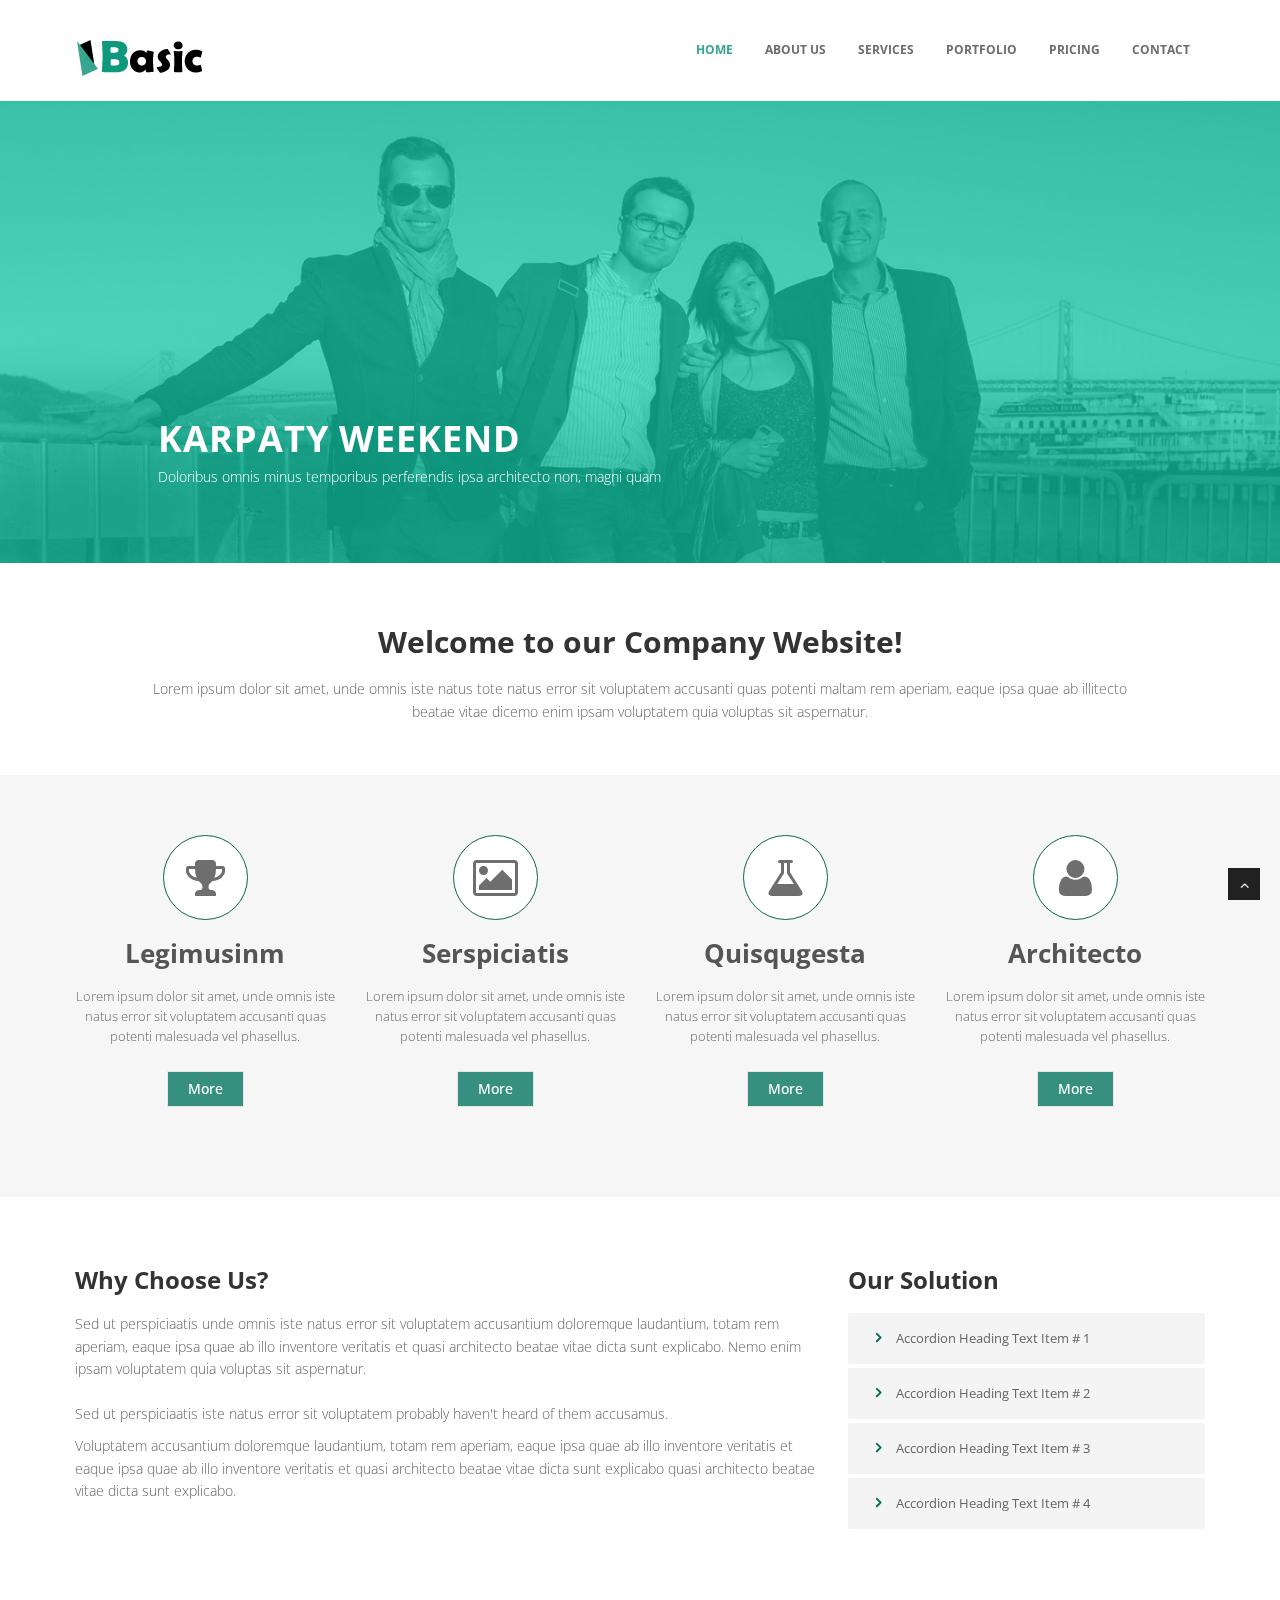
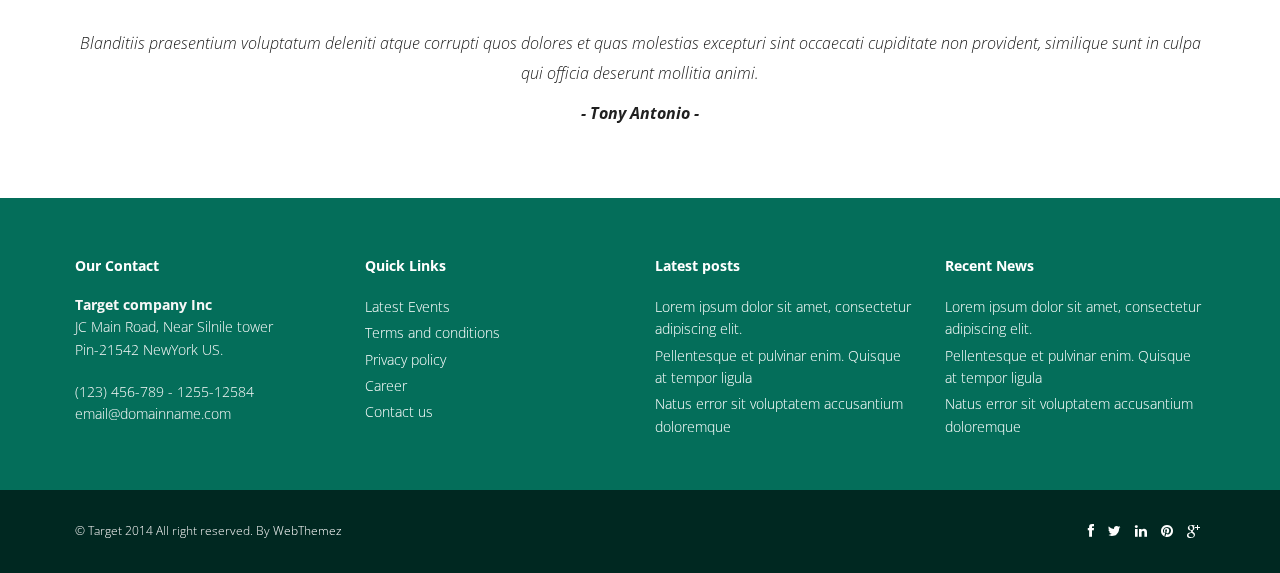
==== commit 3db151a6: "update logo" ====
--- a/index.html
+++ b/index.html
@@ -2,10 +2,9 @@
 <html lang="en">
 <head>
 <meta charset="utf-8">
-<title>Free Bootstrap Template | webthemez</title>
+<title>Karpaty-weekend</title>
 <meta name="viewport" content="width=device-width, initial-scale=1.0" />
 <meta name="description" content="" />
-<meta name="author" content="http://webthemez.com" />
 <!-- css -->
 <link href="css/bootstrap.min.css" rel="stylesheet" />
 <link href="css/fancybox/jquery.fancybox.css" rel="stylesheet">
@@ -13,7 +12,7 @@
 <link href="css/flexslider.css" rel="stylesheet" />
 <link href="js/owl-carousel/owl.carousel.css" rel="stylesheet">
 <link href="css/style.css" rel="stylesheet" />
- 
+
 <!-- HTML5 shim, for IE6-8 support of HTML5 elements -->
 <!--[if lt IE 9]>
       <script src="http://html5shim.googlecode.com/svn/trunk/html5.js"></script>
@@ -36,7 +35,7 @@
                 </div>
                 <div class="navbar-collapse collapse ">
                     <ul class="nav navbar-nav">
-                        <li class="active"><a href="index.html">Home</a></li> 
+                        <li class="active"><a href="index.html">Home</a></li>
 						<li><a href="about.html">About Us</a></li>
 						<li><a href="services.html">Services</a></li>
                         <li><a href="portfolio.html">Portfolio</a></li>
@@ -49,35 +48,35 @@
 	</header>
 	<!-- end header -->
 	<section id="featured">
-	 
+
 	<!-- Slider -->
         <div id="main-slider" class="flexslider">
             <ul class="slides">
               <li>
                 <img src="img/slides/1.jpg" alt="" />
                 <div class="flex-caption">
-                    <h3>Awesome Design</h3> 
-					<p>Doloribus omnis minus temporibus perferendis ipsa architecto non, magni quam</p>  
+                    <h3>Karpaty weekend</h3> 
+					<p>Doloribus omnis minus temporibus perferendis ipsa architecto non, magni quam</p>
                 </div>
               </li>
               <li>
                 <img src="img/slides/2.jpg" alt="" />
                 <div class="flex-caption">
-                    <h3>Fully Responsive</h3> 
-					<p>Lorem ipsum dolor sit amet, consectetur adipisicing elitincidunt eius magni provident.</p> 
+                    <h3>Fully Responsive</h3>
+					<p>Lorem ipsum dolor sit amet, consectetur adipisicing elitincidunt eius magni provident.</p>
                 </div>
               </li>
               <li>
                 <img src="img/slides/3.jpg" alt="" />
                 <div class="flex-caption">
-                    <h3>Multi-purpose Theme</h3> 
-					<p>Lorem ipsum dolor sit amet, consectetur adipiscing elit donec mer lacinia.</p>  
+                    <h3>Multi-purpose Theme</h3>
+					<p>Lorem ipsum dolor sit amet, consectetur adipiscing elit donec mer lacinia.</p>
                 </div>
               </li>
             </ul>
         </div>
 	<!-- end slider -->
- 
+
 	</section>
 	<div class="content_white">
   <h2>Welcome to our Company Website!</h2>
@@ -105,12 +104,12 @@
     </div>
   </div>
 </div>
- 
+
 	<section id="content">
-	
-	
+
+
 	<div class="container">
-		
+
 	     <div class="row">
 							<div class="col-md-8">
 								<!-- Heading and para -->
@@ -123,11 +122,11 @@
 							<div class="col-md-4">
 								<div class="block-heading-two">
 									<h3><span>Our Solution</span></h3>
-								</div>		
+								</div>
 								<!-- Accordion starts -->
 								<div class="panel-group" id="accordion-alt3">
 								 <!-- Panel. Use "panel-XXX" class for different colors. Replace "XXX" with color. -->
-								  <div class="panel">	
+								  <div class="panel">
 									<!-- Panel heading -->
 									 <div class="panel-heading">
 										<h4 class="panel-title">
@@ -187,20 +186,20 @@
 								  </div>
 								</div>
 								<!-- Accordion ends -->
-								
+
 							</div>
-							
-					
-							
+
+
+
 						</div>
-	
-	
+
+
 	</div>
-	
+
 	</section>
 	<div class="testimonial-area">
     <div class="testimonial-solid">
-        <div class="container"> 
+        <div class="container">
             <div id="carousel-example-generic" class="carousel slide" data-ride="carousel">
                 <ol class="carousel-indicators">
                     <li data-target="#carousel-example-generic" data-slide-to="0" class="">
@@ -328,7 +327,7 @@
 <script src="js/jquery.easing.1.3.js"></script>
 <script src="js/bootstrap.min.js"></script>
 <script src="js/jquery.fancybox.pack.js"></script>
-<script src="js/jquery.fancybox-media.js"></script> 
+<script src="js/jquery.fancybox-media.js"></script>
 <script src="js/portfolio/jquery.quicksand.js"></script>
 <script src="js/portfolio/setting.js"></script>
 <script src="js/jquery.flexslider.js"></script>
@@ -336,4 +335,4 @@
 <script src="js/custom.js"></script>
 <script src="js/owl-carousel/owl.carousel.js"></script>
 </body>
-</html>+</html>
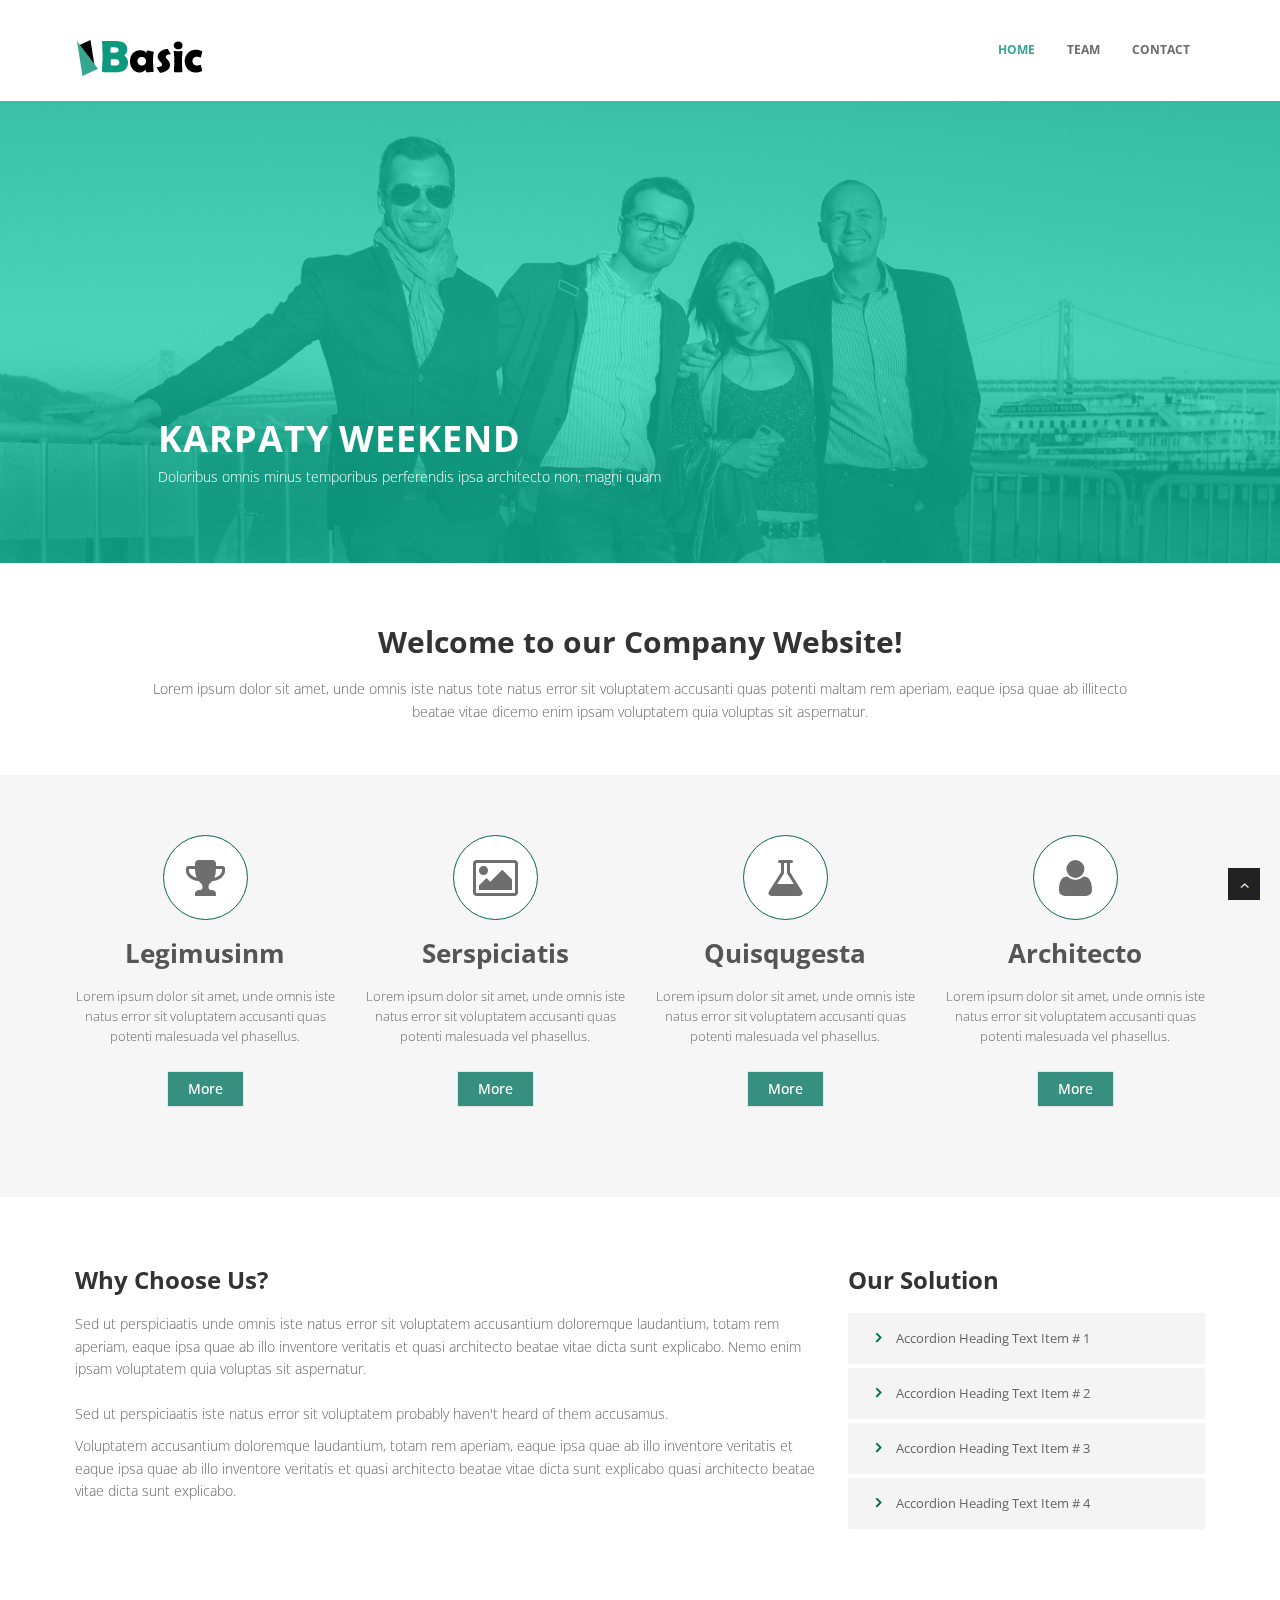
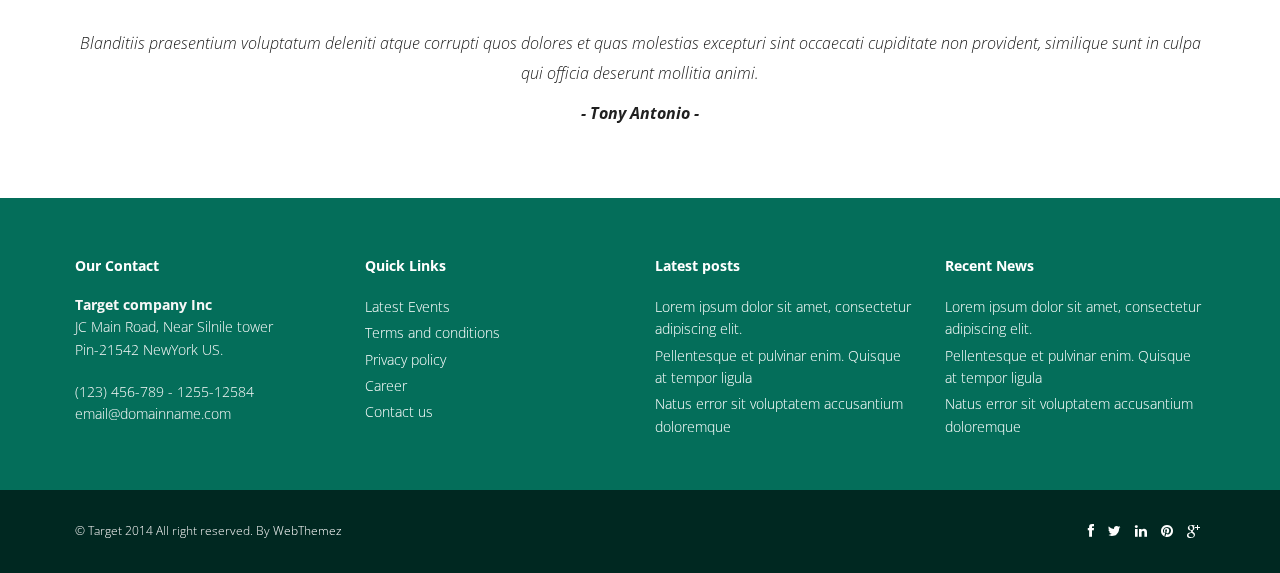
==== commit 48a3927e: "update navbar" ====
--- a/index.html
+++ b/index.html
@@ -36,10 +36,7 @@
                 <div class="navbar-collapse collapse ">
                     <ul class="nav navbar-nav">
                         <li class="active"><a href="index.html">Home</a></li>
-						<li><a href="about.html">About Us</a></li>
-						<li><a href="services.html">Services</a></li>
-                        <li><a href="portfolio.html">Portfolio</a></li>
-                        <li><a href="pricing.html">Pricing</a></li>
+						<li><a href="about.html">Team</a></li>
                         <li><a href="contact.html">Contact</a></li>
                     </ul>
                 </div>
@@ -55,7 +52,7 @@
               <li>
                 <img src="img/slides/1.jpg" alt="" />
                 <div class="flex-caption">
-                    <h3>Karpaty weekend</h3> 
+                    <h3>Karpaty weekend</h3>
 					<p>Doloribus omnis minus temporibus perferendis ipsa architecto non, magni quam</p>
                 </div>
               </li>
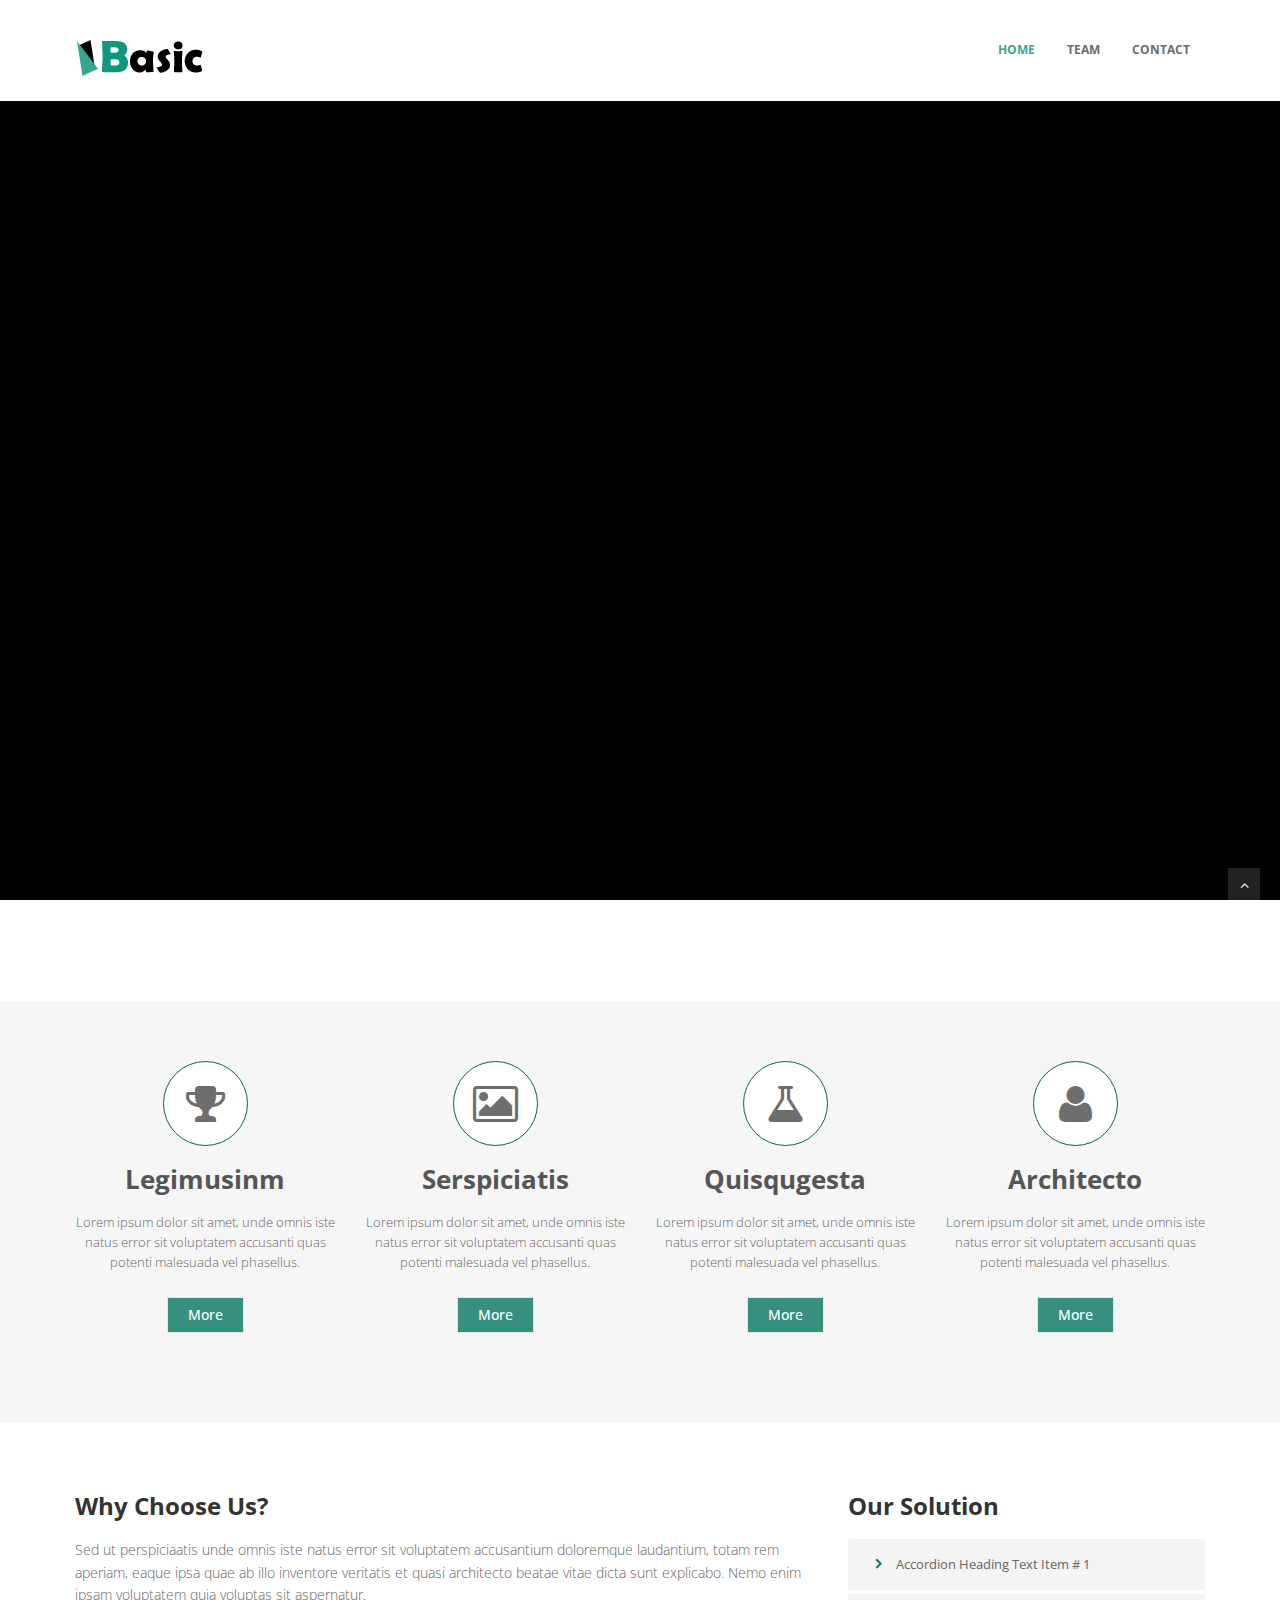
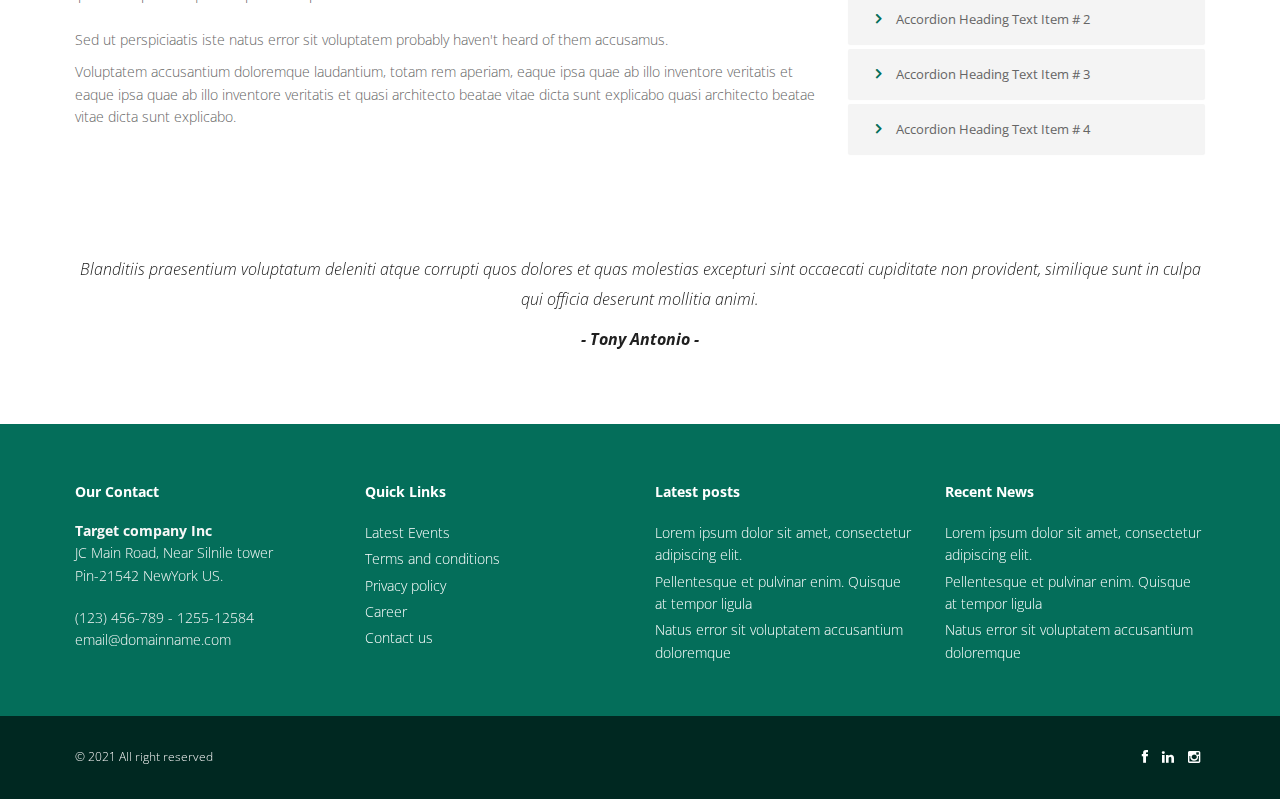
==== commit 815b9c99: "add video" ====
--- a/index.html
+++ b/index.html
@@ -44,40 +44,27 @@
         </div>
 	</header>
 	<!-- end header -->
-	<section id="featured">
 
 	<!-- Slider -->
-        <div id="main-slider" class="flexslider">
-            <ul class="slides">
-              <li>
-                <img src="img/slides/1.jpg" alt="" />
-                <div class="flex-caption">
-                    <h3>Karpaty weekend</h3>
-					<p>Doloribus omnis minus temporibus perferendis ipsa architecto non, magni quam</p>
-                </div>
-              </li>
-              <li>
-                <img src="img/slides/2.jpg" alt="" />
-                <div class="flex-caption">
-                    <h3>Fully Responsive</h3>
-					<p>Lorem ipsum dolor sit amet, consectetur adipisicing elitincidunt eius magni provident.</p>
-                </div>
-              </li>
-              <li>
-                <img src="img/slides/3.jpg" alt="" />
-                <div class="flex-caption">
-                    <h3>Multi-purpose Theme</h3>
-					<p>Lorem ipsum dolor sit amet, consectetur adipiscing elit donec mer lacinia.</p>
-                </div>
-              </li>
-            </ul>
-        </div>
-	<!-- end slider -->
+  <div>
+  <div class="video-background">
+      <div class="video-foreground">
+        <iframe src="https://www.youtube.com/embed/18vr4oiwO7c?autoplay=1&mute=0" frameborder="0" allowfullscreen></iframe>
+      </div>
+    </div>
+
+  <div id="vidtop-content">
+  <div class="vid-info">
+    </div>
+  </div>
+</div>
+  	<!-- end slider -->
+
+
+  <section id="featured">
 
 	</section>
 	<div class="content_white">
-  <h2>Welcome to our Company Website!</h2>
-  <p>Lorem ipsum dolor sit amet, unde omnis iste natus tote natus error sit voluptatem accusanti quas potenti maltam rem aperiam, eaque ipsa quae ab illitecto <br/>beatae vitae dicemo enim ipsam voluptatem quia voluptas sit aspernatur.</p>
 </div>
 <div class="featured_content">
   <div class="container">
@@ -298,17 +285,15 @@
 				<div class="col-lg-6">
 					<div class="copyright">
 						<p>
-							<span>&copy; Target 2014 All right reserved. By </span><a href="http://webthemez.com" target="_blank">WebThemez</a>
+							<span>&copy; 2021 All right reserved</span>
 						</p>
 					</div>
 				</div>
 				<div class="col-lg-6">
 					<ul class="social-network">
-						<li><a href="#" data-placement="top" title="Facebook"><i class="fa fa-facebook"></i></a></li>
-						<li><a href="#" data-placement="top" title="Twitter"><i class="fa fa-twitter"></i></a></li>
-						<li><a href="#" data-placement="top" title="Linkedin"><i class="fa fa-linkedin"></i></a></li>
-						<li><a href="#" data-placement="top" title="Pinterest"><i class="fa fa-pinterest"></i></a></li>
-						<li><a href="#" data-placement="top" title="Google plus"><i class="fa fa-google-plus"></i></a></li>
+						<li><a href="https://www.facebook.com/profile.php?id=100008520012442" data-placement="top" title="Facebook"><i class="fa fa-facebook"></i></a></li>
+						<li><a href="https://www.linkedin.com/in/%D0%BC%D0%B8%D0%BA%D0%BE%D0%BB%D0%B0-%D0%B2%D1%96%D1%85%D0%BE%D1%82%D1%8C-524b63213/" data-placement="top" title="Linkedin"><i class="fa fa-linkedin"></i></a></li>
+            <li><a href="https://www.instagram.com/vikhot_mykola/" data-placement="top" title="Instagram"><i class="fa fa-instagram"></i></a></li>
 					</ul>
 				</div>
 			</div>
--- a/css/style.css
+++ b/css/style.css
@@ -1,12 +1,12 @@
 /*
 Author URI: http://webthemez.com/
-Note: 
-Licence under Creative Commons Attribution 3.0 
-Donate to remove the back-link (webthemez.com) in this web template 
+Note:
+Licence under Creative Commons Attribution 3.0
+Donate to remove the back-link (webthemez.com) in this web template
 -------------------------------------------------------*/
 
-@import url('http://fonts.googleapis.com/css?family=Noto+Serif:400,400italic,700|Open+Sans:400,600,700'); 
-@import url('font-awesome.css');  
+@import url('http://fonts.googleapis.com/css?family=Noto+Serif:400,400italic,700|Open+Sans:400,600,700');
+@import url('font-awesome.css');
 @import url('animate.css');
 
 body {
@@ -32,7 +32,7 @@
 	color:#333;
 	margin-bottom: 20px;
 }
- 
+
 .container {
 	padding:0 20px 0 20px;
 	position:relative;
@@ -40,7 +40,7 @@
 
 #wrapper{
 	width:100%;
-	margin:0;	
+	margin:0;
 	padding:0;
 }
 
@@ -64,7 +64,7 @@
 }
 /*  Header
 ==================================== */
- 
+
 header .navbar {
     margin-bottom: 0;
 }
@@ -93,7 +93,7 @@
 }
 
 header .navbar-default{
-    background-color: #FFFFFF; 
+    background-color: #FFFFFF;
 }
 
 header .nav li a:hover,
@@ -124,7 +124,7 @@
 
 
 header .navbar {
-    min-height: 70px; 
+    min-height: 70px;
 	padding:18px 0;
 }
 
@@ -164,8 +164,8 @@
 .navbar-default .navbar-nav > .open > a:hover,
 .navbar-default .navbar-nav > .open > a:focus {
   background-color:  #fff;
-}	
-	
+}
+
 
 .dropdown-menu  {
     box-shadow: none;
@@ -198,14 +198,14 @@
 	margin:0;
 }
 
-header ul.nav li a {	
+header ul.nav li a {
 	font-size:12px;
 	border:none;
 	font-weight:700;
 	text-transform:uppercase;
 }
 
-header ul.nav li ul li a {	
+header ul.nav li ul li a {
 	font-size:12px;
 	border:none;
 	font-weight:300;
@@ -260,7 +260,7 @@
   content:none;
 }
 .navbar-default .navbar-nav>.active>a, .navbar-default .navbar-nav>.active>a:hover, .navbar-default .navbar-nav>.active>a:focus {
-color: #37A691;  
+color: #37A691;
 /* background: #52C2AD; */
 /* border: 1px solid #3AA994 !important; */
 }
@@ -279,7 +279,7 @@
 margin: 30px 0 3px;
 display: inline-block;
 }
- 
+
 #featured{
 	width: 100%;
 	background:#000;
@@ -293,24 +293,23 @@
 /* --- flexslider --- */
 
 #featured .flexslider {
-	padding:0;  
-	background: #10264d; 
-	position: relative; 
+	padding:0;
+	background: #fff;
+	position: relative;
 	/* zoom: 52; */
 }
 #featured .flexslider:after {
 content:'';
-background: rgba(17, 218, 180, 0.67);
+background: rgba(0, 0, 0, 0.67);
 position:absolute;
 top:0px;
 z-index:6;
-width:100%;
-height:100%;
+
 }
 .flex-direction-nav .flex-prev{
-left:0px; 
-}
-.flex-direction-nav .flex-next{ 
+left:0px;
+}
+.flex-direction-nav .flex-next{
 right:0px;
 }
 .flex-caption {zoom: 1;
@@ -342,7 +341,7 @@
 height: 100px;
 color: #fff;
 font-size: 42px;
-font-size: 42px; 
+font-size: 42px;
 text-align: center;
 -ms-border-radius: 50%;
 -moz-border-radius: 50%;
@@ -354,7 +353,7 @@
 padding-top: 20px;
 font-size: 36px;
 font-weight: 700;
-} 
+}
 .testimonial-solid {
 padding: 50px 0 60px 0;
 margin: 0 0 0 0;
@@ -365,7 +364,7 @@
 text-align: center;
 position: absolute;
 top: -84px;
-margin: 0 auto; 
+margin: 0 auto;
 width: 100%;
 }
 .testi-icon-area .quote {
@@ -381,11 +380,11 @@
 -moz-border-radius: 50%;
 -webkit-border-radius: 50%;
 border-radius: 50%;
-font-size: 42px; 
+font-size: 42px;
 border: 1px solid #2FADDE;
 }
 
-.testi-icon-area .carousel-inner { 
+.testi-icon-area .carousel-inner {
 margin: 20px 0;
 }
 .carousel-indicators {
@@ -407,7 +406,7 @@
 font-size: 16px;
 line-height: 30px;
 font-style: italic;
-} 
+}
 section.callaction {
 	background:#fff;
 	padding:50px 0 0 0;
@@ -428,7 +427,7 @@
 	max-width:100%;
 	height:auto;
 }
- 
+
 .cta-text {
 	text-align: center;
 	margin-top:10px;
@@ -438,7 +437,7 @@
 .big-cta .cta {
 	margin-top:10px;
 }
- 
+
 .box {
 	width: 100%;
 }
@@ -549,6 +548,7 @@
 .content_white {
 text-align: center;
 padding: 3em 0;
+height: 100vh
 }
 .content_white {
 text-align: center;
@@ -643,7 +643,7 @@
 #sendmessage.show,.show  {
 	display:block;
 }
- 
+
 form#commentform input[type="text"] {
   width: 100%;
   min-height: 40px;
@@ -706,7 +706,7 @@
 .work-nav #filters li a {
 	color: #7F8289;
 	font-size: 16px;
-	display: block;	
+	display: block;
 }
 
 .work-nav #filters li a:hover {
@@ -719,7 +719,7 @@
 
 #thumbs {
 	margin: 0;
-	padding: 0;	
+	padding: 0;
 }
 
 #thumbs li {
@@ -734,7 +734,7 @@
 }
 
 .item-thumbs a + img {
-	width: 100%;	
+	width: 100%;
 }
 
 .item-thumbs .hover-wrap {
@@ -742,27 +742,27 @@
 	display: block;
 	width: 100%;
 	height: 100%;
-	
+
 	opacity: 0;
 	filter: alpha(opacity=0);
-	
-	-webkit-transition: all 450ms ease-out 0s;	
+
+	-webkit-transition: all 450ms ease-out 0s;
 	   -moz-transition: all 450ms ease-out 0s;
 		 -o-transition: all 450ms ease-out 0s;
 		    transition: all 450ms ease-out 0s;
-		  
+
 	-webkit-transform: rotateY(180deg) scale(0.5,0.5);
 	   -moz-transform: rotateY(180deg) scale(0.5,0.5);
 		-ms-transform: rotateY(180deg) scale(0.5,0.5);
 		 -o-transform: rotateY(180deg) scale(0.5,0.5);
-			transform: rotateY(180deg) scale(0.5,0.5);	
+			transform: rotateY(180deg) scale(0.5,0.5);
 }
 
 .item-thumbs:hover .hover-wrap,
 .item-thumbs.active .hover-wrap {
 	opacity: 1;
 	filter: alpha(opacity=100);
-	
+
 	-webkit-transform: rotateY(0deg) scale(1,1);
 	   -moz-transform: rotateY(0deg) scale(1,1);
 		-ms-transform: rotateY(0deg) scale(1,1);
@@ -787,11 +787,11 @@
 	margin: -16px 0 0 -16px;
 	color: #fff;
 	font-size: 32px;
-	line-height: 1em;	
+	line-height: 1em;
 	opacity: 1;
 	filter: alpha(opacity=100);
 }
- 
+
 ul.portfolio-categ{
 	margin:10px 0 30px 0;
 	padding:0;
@@ -800,7 +800,7 @@
 }
 
 ul.portfolio-categ li{
-margin: 0; 
+margin: 0;
 float: left;
 list-style: none;
 font-size: 13px;
@@ -820,7 +820,7 @@
 }
 ul.portfolio-categ li.active a:hover, ul.portfolio-categ li a:hover,ul.portfolio-categ li a:focus,ul.portfolio-categ li a:active {
 	text-decoration:none;
-	outline:0; 
+	outline:0;
 }
   #accordion-alt3 .panel-heading h4 {
 font-size: 13px;
@@ -859,7 +859,7 @@
 margin-left: 6px;
 /* background: #046E5A; */
 font-weight: bold;
-}  
+}
 .progress.pb-sm {
 height: 6px!important;
 }
@@ -877,7 +877,7 @@
 }
 .progress .progress-bar.progress-bar-red {
 background: #ed5441;
-} 
+}
 .progress .progress-bar.progress-bar-green {
 background: #51d466;
 }
@@ -912,7 +912,7 @@
 .info-blocks .info-blocks-in p {
 font-size: 12px;
 }
-  
+
 blockquote {
 	font-size:16px;
 	font-weight:400;
@@ -999,7 +999,7 @@
 
 .heading {
 	position: relative;
-	
+
 }
 
 
@@ -1030,7 +1030,7 @@
 }
 
 
-#bottom .widget .widgetheading span, aside .widget .widgetheading span, footer .widget .widgetheading span {	
+#bottom .widget .widgetheading span, aside .widget .widgetheading span, footer .widget .widgetheading span {
 	position: absolute;
 	width: 60px;
 	height: 1px;
@@ -1065,7 +1065,7 @@
 	padding:0;
 }
 
- 
+
 ul.team-detail{
 	margin:-10px 0 0 0;
 	padding:0;
@@ -1094,14 +1094,14 @@
 }
 
 ul.team-detail li ul.social-network li {
-	border:none;	
+	border:none;
 	margin:0;
 }
 ul.team-detail li ul.social-network li i {
 	margin:0;
 }
 
- 
+
 .pricing-title{
 	background:#fff;
 	text-align:center;
@@ -1200,7 +1200,7 @@
 	color:#fff;
 }
 .pricing-box-item.activeItem .pricing-heading h3 {
-	 
+
 }
 
 .pricing-box-item .pricing-heading h3 strong {
@@ -1219,7 +1219,7 @@
 	background: #0E987E;
 	display: block;
 	overflow: hidden;
-	padding: 11px 0 5px; 
+	padding: 11px 0 5px;
 }
 
 .pricing-box-item .pricing-terms  h6 {
@@ -1254,7 +1254,7 @@
 	text-align:center;
 	padding:30px 0 30px 0;
 }
- 
+
 /* ===== Widgets ===== */
 
 /* --- flickr --- */
@@ -1276,7 +1276,7 @@
     float: left;
 	margin: 0 9px 20px 0;
 }
- 
+
 /* --- Recent post widget --- */
 
 .recent-post{
@@ -1293,7 +1293,7 @@
 	color:#353535;
 }
 
-  
+
 footer{
 	padding:50px 0 0 0;
 	color:#f8f8f8;
@@ -1356,7 +1356,7 @@
 	float:right;
 }
 
-  
+
 
 /* scroll to top */
 .scrollup{
@@ -1366,7 +1366,7 @@
     bottom:0px;
     right:20px;
 	background: #222;
-	
+
 }
 
 a.scrollup {
@@ -1388,7 +1388,7 @@
 
 
 
- 
+
 .absolute{
 	position:absolute;
 }
@@ -1420,7 +1420,7 @@
 .aligncenter {
 	text-align:center;
 }
- 
+
 img.pull-left, .align-left{
 	float:left;
 	margin:0 15px 15px 0;
@@ -1494,7 +1494,7 @@
 .txtContent p{
 color:#000;
 }
-/*  Media queries 
+/*  Media queries
 ============================= */
 
 @media (min-width: 768px) and (max-width: 979px) {
@@ -1505,7 +1505,7 @@
 	}
 
 
-	
+
 	footer .widget form  input#appendedInputButton {
 		  display: block;
 		  width: 91%;
@@ -1513,7 +1513,7 @@
 			 -moz-border-radius: 4px 4px 4px 4px;
 				  border-radius: 4px 4px 4px 4px;
 	}
-	
+
 	footer .widget form  .input-append .btn {
 		  display: block;
 		  width: 100%;
@@ -1528,7 +1528,7 @@
 	ul.related-folio li{
 		width:156px;
 		margin:0 20px 0 0;
-	}	
+	}
 }
 
 @media (max-width: 767px) {
@@ -1545,7 +1545,7 @@
 		margin-top: 20px;
 		border-bottom: none;
 	}
-	
+
 	.navbar-nav {
 		border-top: none;
 		float: none;
@@ -1584,26 +1584,26 @@
 	  -webkit-box-shadow: 0 6px 12px rgba(0, 0, 0, .175);
 			  box-shadow: 0 6px 12px rgba(0, 0, 0, .175);
 	}
-	
-
-	
+
+
+
 	.navbar-collapse.collapse  {
 		border: none;
 		overflow: hidden;
 	}
 
-	
+
 	.box {
 		border-bottom:1px solid #e9e9e9;
 		padding-bottom:20px;
 	}
 
 	#featured .flexslider .slide-caption {
-		width: 90%; 
-		padding: 2%; 
-		position: absolute; 
-		left: 0; 
-		bottom: -40px; 
+		width: 90%;
+		padding: 2%;
+		position: absolute;
+		left: 0;
+		bottom: -40px;
 	}
 
 
@@ -1617,7 +1617,7 @@
 		font-size:13px;
 	}
 
-	
+
 	ul.portfolio li article a i.icon-48{
 		width:20px;
 		height:20px;
@@ -1633,15 +1633,15 @@
 		padding-bottom:10px;
 		margin-bottom:40px;
 	}
-	
+
 	.right-sidebar{
 		margin-top:30px;
 		border-left:none;
 		padding:0 0 0 0;
 	}
-	
-	
-	footer .col-lg-1, footer .col-lg-2, footer .col-lg-3, footer .col-lg-4, footer .col-lg-5, footer .col-lg-6, 
+
+
+	footer .col-lg-1, footer .col-lg-2, footer .col-lg-3, footer .col-lg-4, footer .col-lg-5, footer .col-lg-6,
 	footer .col-lg-7, footer .col-lg-8, footer .col-lg-9, footer .col-lg-10, footer .col-lg-11, footer .col-lg-12{
 		margin-bottom:20px;
 	}
@@ -1649,9 +1649,9 @@
 	#sub-footer ul.social-network {
 		float:left;
 	}
-	
-
-	
+
+
+
   [class*="span"] {
 		margin-bottom:20px;
   }
@@ -1676,9 +1676,9 @@
 
 	.cta-text {
 		margin:0 auto;
-		text-align:center;	
-	}
-	
+		text-align:center;
+	}
+
 	ul.portfolio li article a i{
 		width:20px;
 		height:20px;
@@ -1688,4 +1688,39 @@
 
 }
 
- 
+* { box-sizing: border-box; }
+.video-background {
+  background: #000;
+  position: fixed;
+  top: 0; right: 0; bottom: 0; left: 0;
+  z-index: -99;
+}
+.video-foreground,
+.video-background iframe {
+  position: absolute;
+  top: 0;
+  left: 0;
+  width: 100%;
+  height: 100%;
+  pointer-events: none;
+}
+#vidtop-content {
+	top: 0;
+	color: #fff;
+}
+.vid-info { position: absolute; top: 0; right: 0; width: 33%; background: rgba(0,0,0,0.3); color: #fff; padding: 1rem; font-family: Avenir, Helvetica, sans-serif; }
+.vid-info h1 { font-size: 2rem; font-weight: 700; margin-top: 0; line-height: 1.2; }
+.vid-info a { display: block; color: #fff; text-decoration: none; background: rgba(0,0,0,0.5); transition: .6s background; border-bottom: none; margin: 1rem auto; text-align: center; }
+@media (min-aspect-ratio: 16/9) {
+  .video-foreground { height: 300%; top: -100%; }
+}
+@media (max-aspect-ratio: 16/9) {
+  .video-foreground { width: 300%; left: -100%; }
+}
+@media all and (max-width: 600px) {
+.vid-info { width: 50%; padding: .5rem; }
+.vid-info h1 { margin-bottom: .2rem; }
+}
+@media all and (max-width: 500px) {
+.vid-info .acronym { display: none; }
+}
